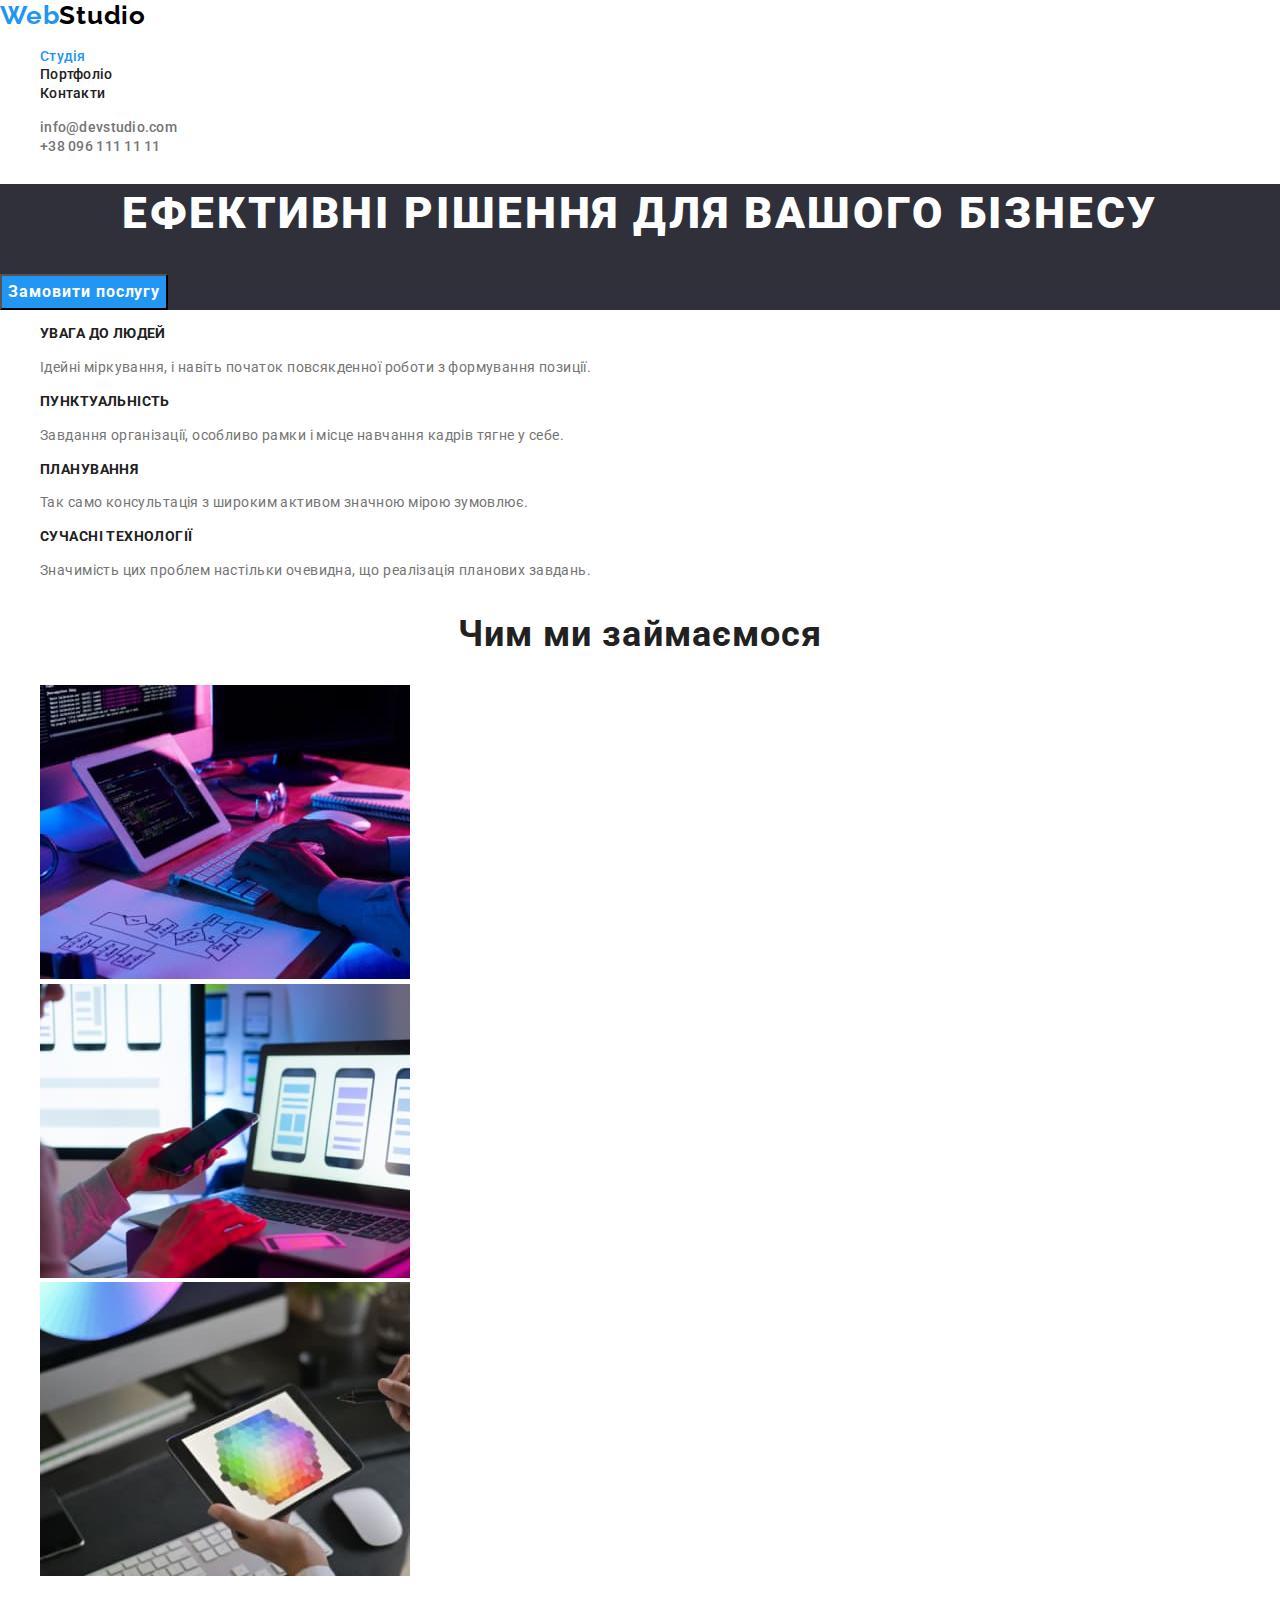
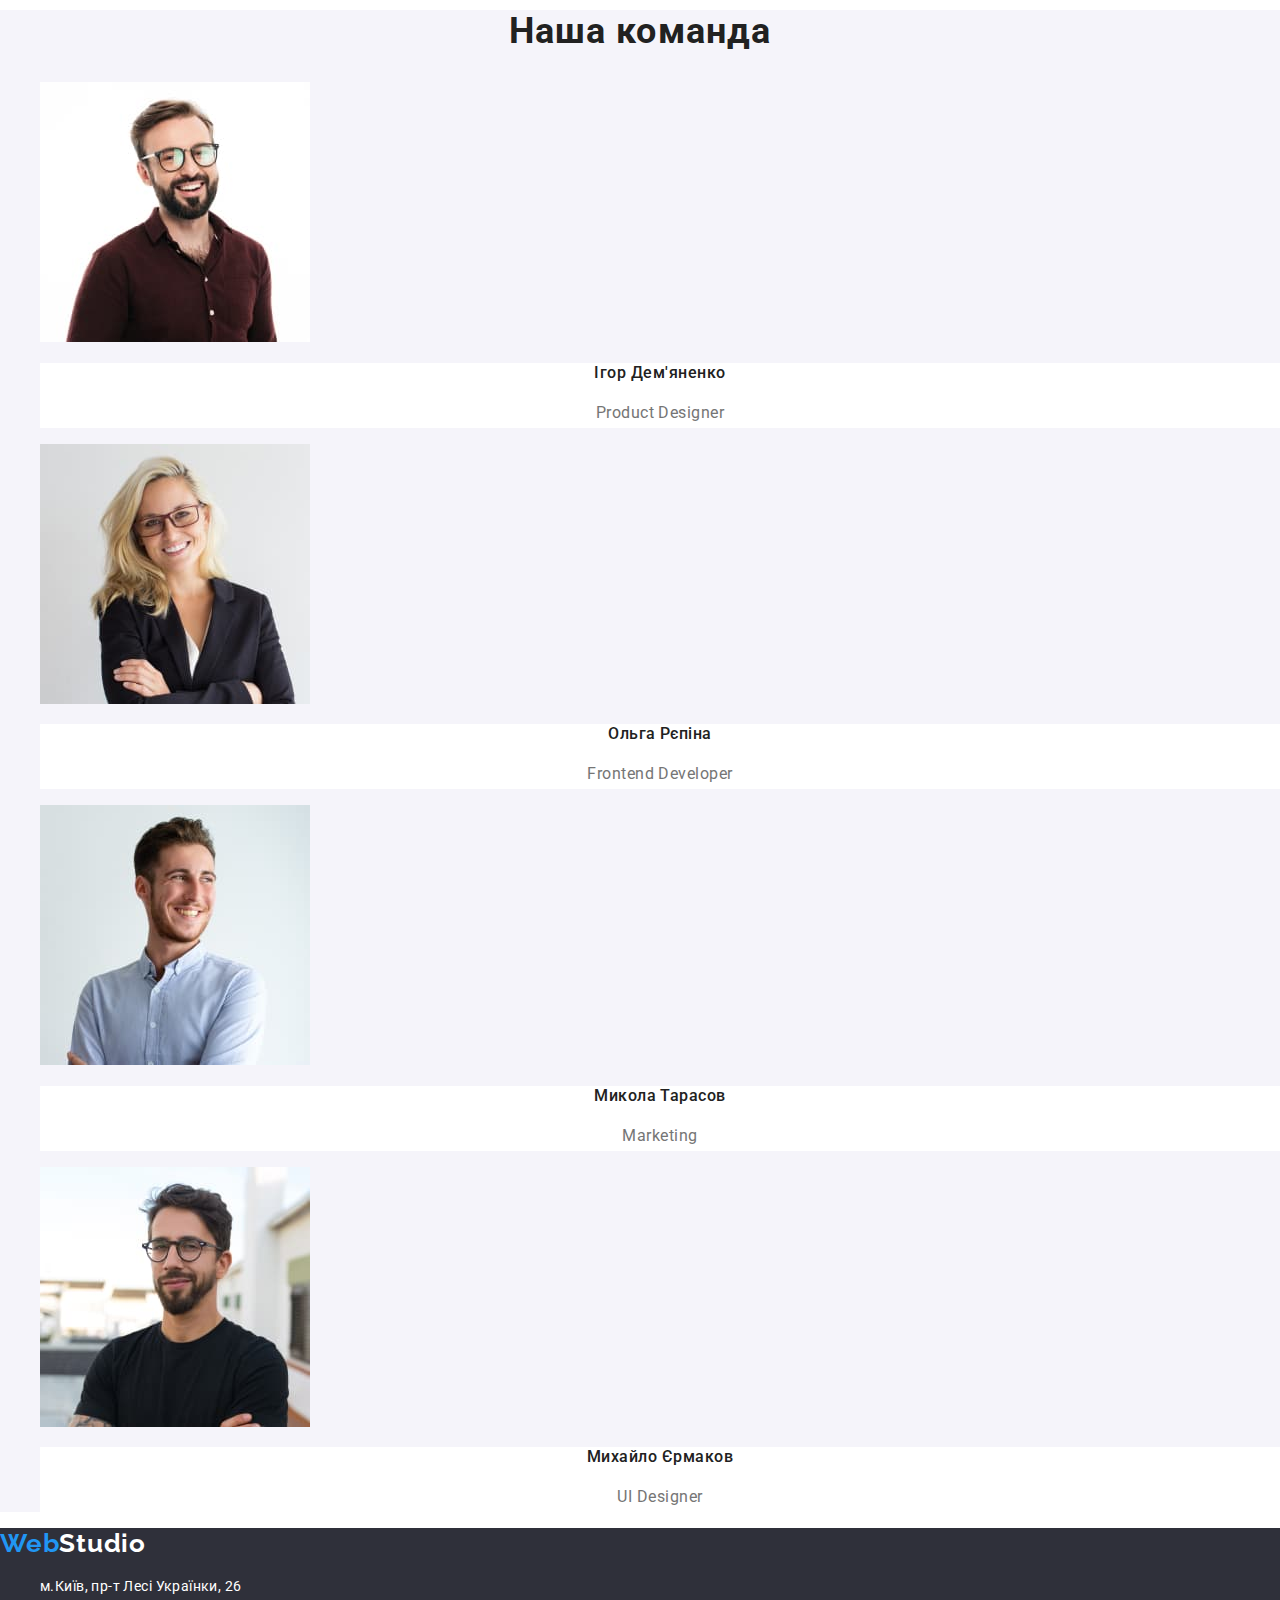
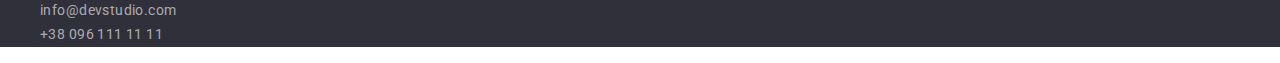
==== index.html @ 5a25e3f9 "Копіювання сторінок" ====
<!DOCTYPE html>
<html lang="uk">
  <head>
    <meta charset="UTF-8" />
    <meta http-equiv="X-UA-Compatible" content="IE=edge" />
    <meta name="viewport" content="width=device-width, initial-scale=1.0" />
    <title>Web studio</title>
    <link rel="preconnect" href="https://fonts.googleapis.com" />
    <link rel="preconnect" href="https://fonts.gstatic.com" crossorigin />
    <link
      href="https://fonts.googleapis.com/css2?family=Raleway:wght@700&family=Roboto:wght@400;500;700;900&display=swap"
      rel="stylesheet"
    />
    <link
      rel="stylesheet"
      href="https://cdnjs.cloudflare.com/ajax/libs/modern-normalize/1.1.0/modern-normalize.min.css"
    />
    <link rel="stylesheet" href="./css/styles.css" />
  </head>
  <body>
    <header class="page-header">
      <a class="logo emphasis" href="./index.html"
        ><span class="web">Web</span>Studio</a
      >
      <nav>
        <ul class="site-nav list">
          <li>
            <a class="link emphasis current" href="./index.html">Студія</a>
          </li>
          <li>
            <a class="link emphasis" href="./portfolio.html">Портфоліо</a>
          </li>
          <li>
            <a class="link emphasis" href="#">Контакти</a>
          </li>
        </ul>
      </nav>
      <ul class="list">
        <li>
          <a class="add emphasis" href="mailto:info@devstudio.com"
            >info@devstudio.com</a
          >
        </li>
        <li>
          <a class="add emphasis" href="tel:+380961111111">+38 096 111 11 11</a>
        </li>
      </ul>
    </header>
    <main>
      <section class="hero">
        <h1 class="hero-title">Ефективні рішення для вашого бізнесу</h1>
        <button type="button" class="btn">Замовити послугу</button>
      </section>
      <section class="section">
        <h2 class="visually-hidden">Наші переваги</h2>
        <ul class="benefits list">
          <li>
            <h3 class="title">Увага до людей</h3>
            <p class="text">
              Ідейні міркування, і навіть початок повсякденної роботи з
              формування позиції.
            </p>
          </li>
          <li>
            <h3 class="title">Пунктуальність</h3>
            <p class="text">
              Завдання організації, особливо рамки і місце навчання кадрів тягне
              у себе.
            </p>
          </li>
          <li>
            <h3 class="title">Планування</h3>
            <p class="text">
              Так само консультація з широким активом значною мірою зумовлює.
            </p>
          </li>
          <li>
            <h3 class="title">Сучасні технології</h3>
            <p class="text">
              Значимість цих проблем настільки очевидна, що реалізація планових
              завдань.
            </p>
          </li>
        </ul>
      </section>
      <section class="section">
        <h2 class="section-title">Чим ми займаємося</h2>
        <ul class="services list">
          <li>
            <img src="./images/pk.jpg" alt="Створення сайтів" width="370" />
          </li>
          <li>
            <img
              src="./images/pk2.jpg"
              alt="Адаптація сайтів під всі пристрої"
              width="370"
            />
          </li>
          <li>
            <img
              src="./images/pk3.jpg"
              alt="Розробка додатків для планшетів"
              width="370"
            />
          </li>
        </ul>
      </section>
      <section class="section bg-color">
        <h2 class="section-title">Наша команда</h2>
        <ul class="team list">
          <li>
            <img src="./images/igor.jpg" alt="Ігор Демяненко" width="270" />
            <div class="bg-text">
              <h3 class="title">Ігор Дем'яненко</h3>
              <p class="text">Product Designer</p>
            </div>
          </li>
          <li>
            <img src="./images/olga.jpg" alt="Ольга Рєпіна" width="270" />
            <div class="bg-text">
              <h3 class="title">Ольга Рєпіна</h3>
              <p class="text">Frontend Developer</p>
            </div>
          </li>
          <li>
            <img src="./images/mikola.jpg" alt="Микола Тарасов" width="270" />
            <div class="bg-text">
              <h3 class="title">Микола Тарасов</h3>
              <p class="text">Marketing</p>
            </div>
          </li>
          <li>
            <img src="./images/mihailo.jpg" alt="Михайло Єрмаков" width="270" />
            <div class="bg-text">
              <h3 class="title">Михайло Єрмаков</h3>
              <p class="text">UI Designer</p>
            </div>
          </li>
        </ul>
      </section>
    </main>
    <footer class="info">
      <a class="logo emphasis" href="./index.html">
        <span class="f-web">Web</span><span class="f-studio">Studio</span></a
      >
      <address>
        <ul class="info list">
          <li>
            <a
              class="address emphasis"
              href="https://goo.gl/maps/CPtrU1FHBa2aNyZL9"
              target="_blank"
              rel="noopener noreferrer nofollow"
            >
              м.Київ, пр-т Лесі Українки, 26</a
            >
          </li>
          <li>
            <a class="contact emphasis" href="mailto:info@devstudio.com"
              >info@devstudio.com</a
            >
          </li>
          <li>
            <a class="contact emphasis" href="tel:+380961111111"
              >+38 096 111 11 11</a
            >
          </li>
        </ul>
      </address>
    </footer>
  </body>
</html>
---- css/styles.css ----
:root {
    --primary-text-color: #212121;
    --title-text-color: #000;
    --second-text-color: #757575;
    --accent-color: #2196f3;
    --second-bc: #2f303a;
    --white: #fff;
    --btn-bg-color: #f5f4fa;
    --btn-hero-color: #188ce8;
}

body {
    background-color: var(--white);
    color: var(--primary-text-color);
    font-family: Roboto, sans-serif;
}

.list {
    list-style: none;
}
.emphasis {
    text-decoration:none;
}

.visually-hidden {
    position: absolute;
      white-space: nowrap;
      width: 1px;
      height: 1px;
      overflow: hidden;
      border: 0;
      padding: 0;
      clip: rect(0 0 0 0);
      clip-path: inset(50%);
      margin: -1px;
  }

/* Header */

.web {
    color: var(--accent-color);
}

.logo {
    color: var(--title-text-color);
    font-family: Raleway, sans-serif;
    font-weight: 700;
    font-size: 26px;
    line-height: 1.19;
    letter-spacing: 0.03em;
}

.page-header .link {
    color: inherit;    
    font-weight: 500;
    font-size: 14px;
    line-height: 1.14;
    letter-spacing: 0.02em;
}

.page-header .link:hover,
.page-header .link:focus {
    color: var(--accent-color);
}

.site-nav .link.current {
    color: var(--accent-color);
}

.page-header .add {
    color: var(--second-text-color);
    font-style: normal;
    font-weight: 500;
    font-size: 14px;
    line-height: 1.14;
    letter-spacing: 0.02em;
    text-decoration: none;
}

.page-header .add:hover, 
.page-header .add:focus {
    color: var(--accent-color);
}

/* main */

.hero {
    background-color: var(--second-bc);
}
.hero-title {
    color: var(--white);
    font-weight: 900;
    font-size: 44px;
    line-height: 1.36;
    text-align: center;
    letter-spacing: 0.06em;
    text-transform: uppercase;
}

.hero .btn {
    background-color: var(--accent-color);
    color: var(--white);
    cursor: pointer;
    font-family: inherit;
    font-weight: 700;
    font-size: 16px;
    line-height: 1.88;
    display: flex;
    align-items: center;
    text-align: center;
    letter-spacing: 0.06em;
}

.hero .btn:hover,
.hero .btn:focus {
    background-color: var(--btn-hero-color);
}

.section-title {
    font-size: 36px;
    line-height: 1.17;
    text-align: center;
    letter-spacing: 0.03em;
}

.benefits .title {
    font-size: 14px;
    line-height: 1.14;
    letter-spacing: 0.03em;
    text-transform: uppercase;
}

.benefits .text {
    color: var(--second-text-color);
    font-size: 14px;
    line-height: 1.71;
    letter-spacing: 0.03em;
}

.bg-color {
    background-color: var(--btn-bg-color);
}

.team .title {
    font-weight: 500;
    font-size: 16px;
    line-height: 1.19;
    text-align: center;
    letter-spacing: 0.03em;
}

.team .text {
    color: var(--second-text-color);
    font-size: 16px;
    line-height: 1.88;
    text-align: center;
    letter-spacing: 0.03em;
}

.bg-text {
    background-color: var(--white);
}

/* footer */

.info {
    background-color: var(--second-bc);
}

.info .address {
    color: var(--white);
    font-style: normal;
    font-size: 14px;
    line-height: 1.71;
    letter-spacing: 0.03em;  
}

.info .contact {
    color: rgba(255, 255, 255, 0.6);
    font-style: normal;
    font-size: 14px;
    line-height: 1.71;
    letter-spacing: 0.03em;
}

.info .contact:hover,
.info .contact:focus {
    color: var(--accent-color);
}

.f-web{
    color: var(--accent-color);
}

.f-studio {
    color: var(--white);
}
/* portfolio */

.services .btn {
    background-color: var(--btn-bg-color);
    cursor: pointer;
    font-family: inherit;
    font-weight: 500;
    font-size: 16px;
    line-height: 1.62;
    text-align: center;
    letter-spacing: 0.03em;
}

.services .btn:hover, 
.services .btn:focus{
    background-color: var(--accent-color);
    color: var(--white);
}

.models .title {
    font-weight: 700;
    font-size: 18px;
    line-height: 2;
    letter-spacing: 0.06em;
}

.models .text {
    color: var(--second-text-color);
    font-size: 16px;
    line-height: 2;
    letter-spacing: 0.03em;
}
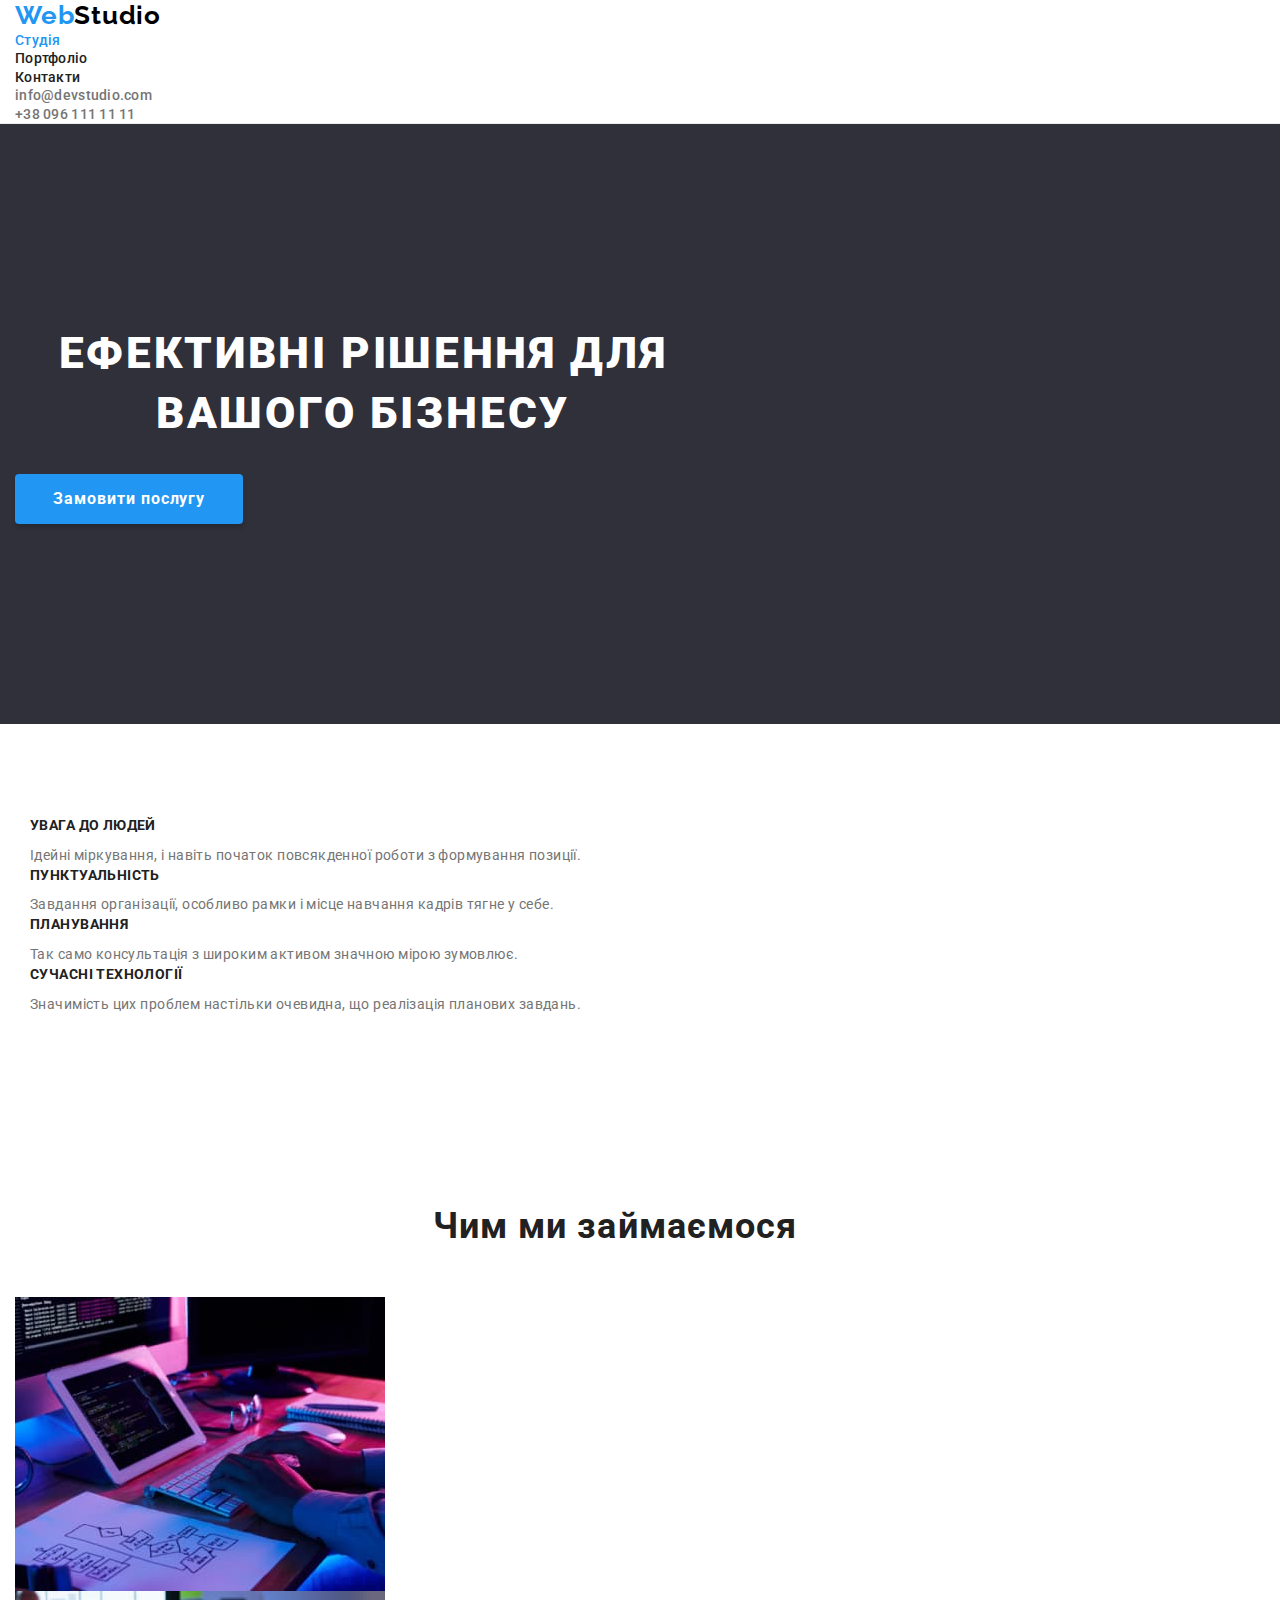
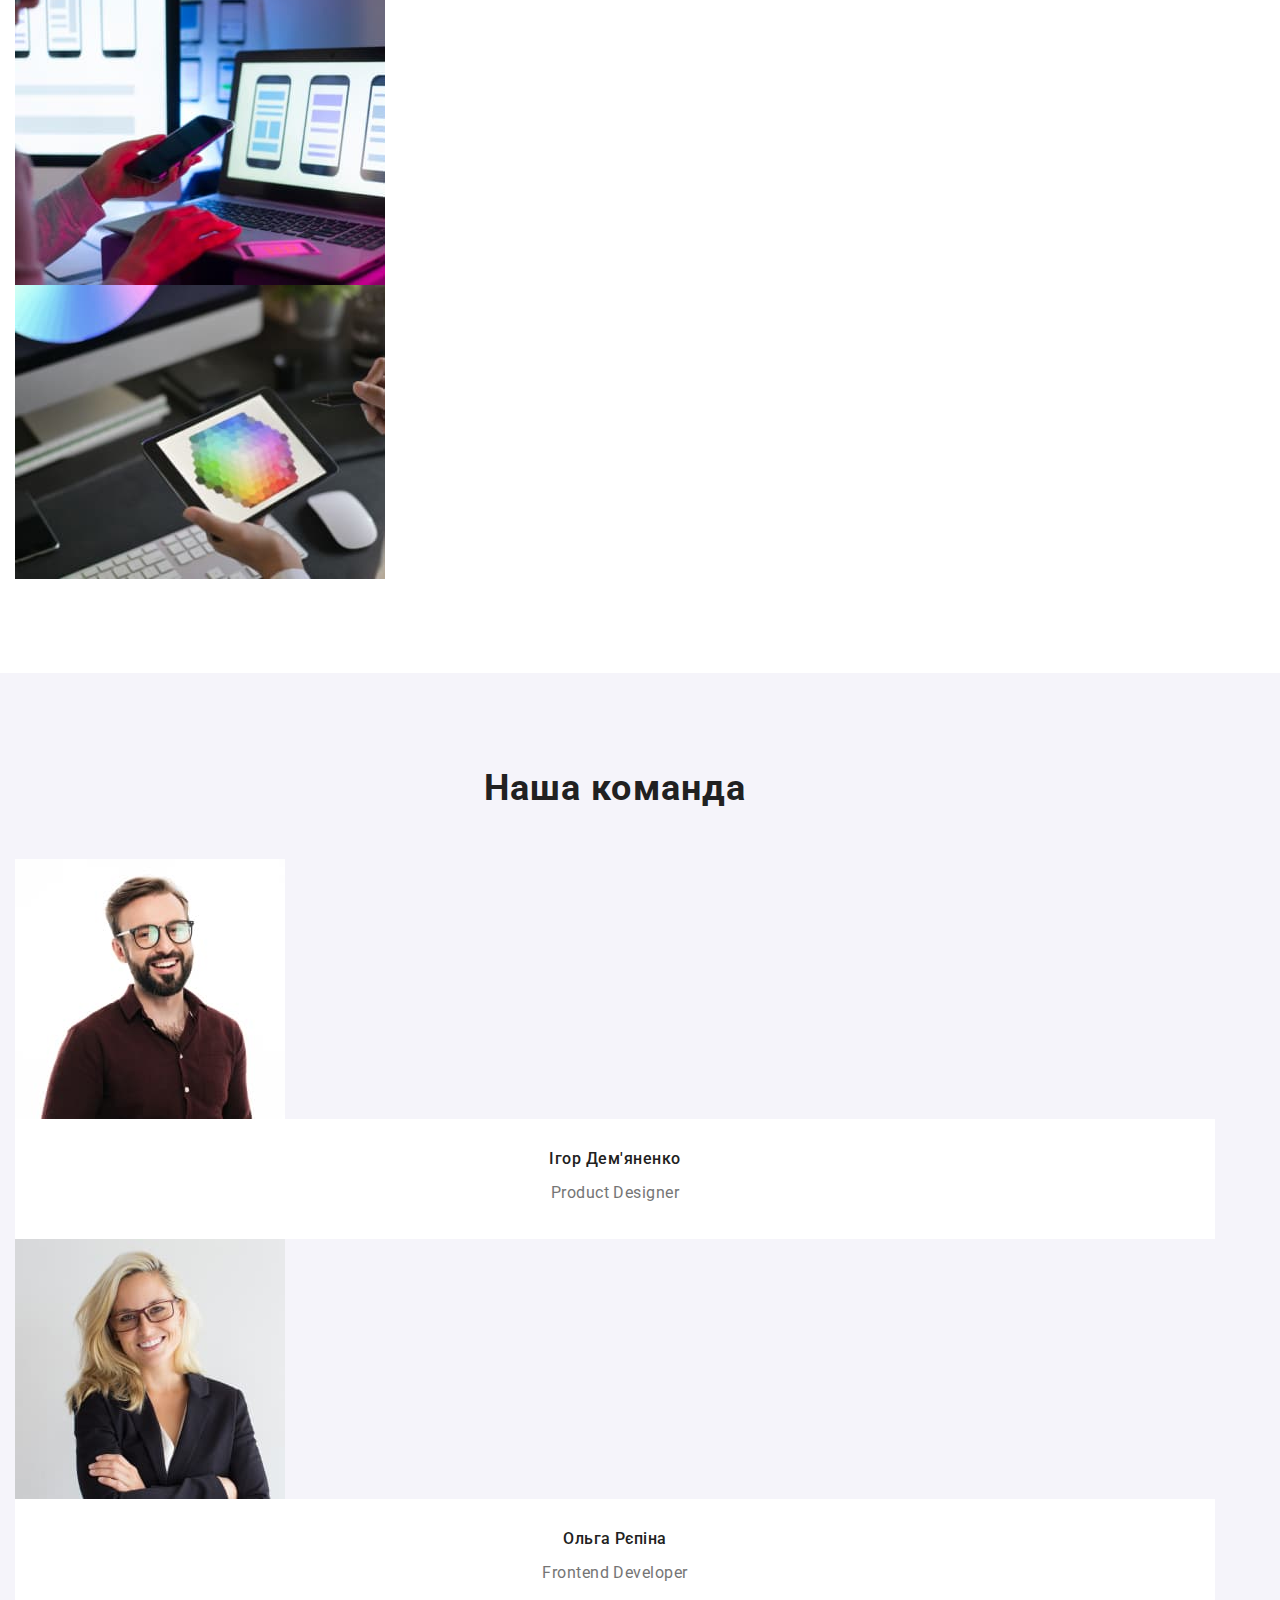
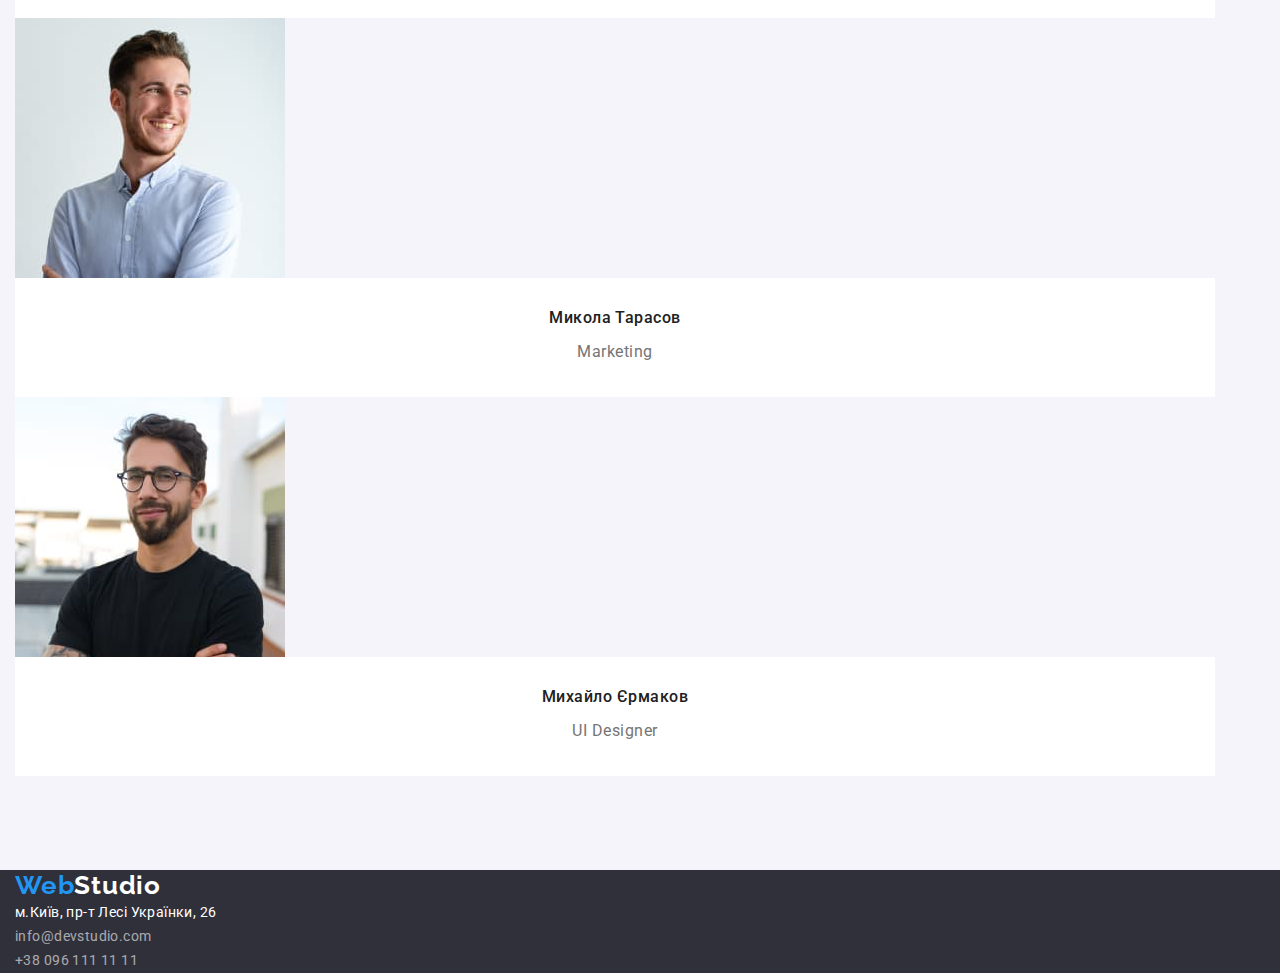
==== commit 303356cf: "first part of hw" ====
--- a/index.html
+++ b/index.html
@@ -19,154 +19,175 @@
   </head>
   <body>
     <header class="page-header">
-      <a class="logo emphasis" href="./index.html"
-        ><span class="web">Web</span>Studio</a
-      >
-      <nav>
-        <ul class="site-nav list">
+      <div class="container">
+        <a class="logo emphasis" href="./index.html"
+          ><span class="web">Web</span>Studio</a
+        >
+        <nav>
+          <ul class="site-nav list">
+            <li>
+              <a class="link emphasis current" href="./index.html">Студія</a>
+            </li>
+            <li>
+              <a class="link emphasis" href="./portfolio.html">Портфоліо</a>
+            </li>
+            <li>
+              <a class="link emphasis" href="#">Контакти</a>
+            </li>
+          </ul>
+        </nav>
+        <ul class="list">
           <li>
-            <a class="link emphasis current" href="./index.html">Студія</a>
-          </li>
-          <li>
-            <a class="link emphasis" href="./portfolio.html">Портфоліо</a>
-          </li>
-          <li>
-            <a class="link emphasis" href="#">Контакти</a>
-          </li>
-        </ul>
-      </nav>
-      <ul class="list">
-        <li>
-          <a class="add emphasis" href="mailto:info@devstudio.com"
-            >info@devstudio.com</a
-          >
-        </li>
-        <li>
-          <a class="add emphasis" href="tel:+380961111111">+38 096 111 11 11</a>
-        </li>
-      </ul>
-    </header>
-    <main>
-      <section class="hero">
-        <h1 class="hero-title">Ефективні рішення для вашого бізнесу</h1>
-        <button type="button" class="btn">Замовити послугу</button>
-      </section>
-      <section class="section">
-        <h2 class="visually-hidden">Наші переваги</h2>
-        <ul class="benefits list">
-          <li>
-            <h3 class="title">Увага до людей</h3>
-            <p class="text">
-              Ідейні міркування, і навіть початок повсякденної роботи з
-              формування позиції.
-            </p>
-          </li>
-          <li>
-            <h3 class="title">Пунктуальність</h3>
-            <p class="text">
-              Завдання організації, особливо рамки і місце навчання кадрів тягне
-              у себе.
-            </p>
-          </li>
-          <li>
-            <h3 class="title">Планування</h3>
-            <p class="text">
-              Так само консультація з широким активом значною мірою зумовлює.
-            </p>
-          </li>
-          <li>
-            <h3 class="title">Сучасні технології</h3>
-            <p class="text">
-              Значимість цих проблем настільки очевидна, що реалізація планових
-              завдань.
-            </p>
-          </li>
-        </ul>
-      </section>
-      <section class="section">
-        <h2 class="section-title">Чим ми займаємося</h2>
-        <ul class="services list">
-          <li>
-            <img src="./images/pk.jpg" alt="Створення сайтів" width="370" />
-          </li>
-          <li>
-            <img
-              src="./images/pk2.jpg"
-              alt="Адаптація сайтів під всі пристрої"
-              width="370"
-            />
-          </li>
-          <li>
-            <img
-              src="./images/pk3.jpg"
-              alt="Розробка додатків для планшетів"
-              width="370"
-            />
-          </li>
-        </ul>
-      </section>
-      <section class="section bg-color">
-        <h2 class="section-title">Наша команда</h2>
-        <ul class="team list">
-          <li>
-            <img src="./images/igor.jpg" alt="Ігор Демяненко" width="270" />
-            <div class="bg-text">
-              <h3 class="title">Ігор Дем'яненко</h3>
-              <p class="text">Product Designer</p>
-            </div>
-          </li>
-          <li>
-            <img src="./images/olga.jpg" alt="Ольга Рєпіна" width="270" />
-            <div class="bg-text">
-              <h3 class="title">Ольга Рєпіна</h3>
-              <p class="text">Frontend Developer</p>
-            </div>
-          </li>
-          <li>
-            <img src="./images/mikola.jpg" alt="Микола Тарасов" width="270" />
-            <div class="bg-text">
-              <h3 class="title">Микола Тарасов</h3>
-              <p class="text">Marketing</p>
-            </div>
-          </li>
-          <li>
-            <img src="./images/mihailo.jpg" alt="Михайло Єрмаков" width="270" />
-            <div class="bg-text">
-              <h3 class="title">Михайло Єрмаков</h3>
-              <p class="text">UI Designer</p>
-            </div>
-          </li>
-        </ul>
-      </section>
-    </main>
-    <footer class="info">
-      <a class="logo emphasis" href="./index.html">
-        <span class="f-web">Web</span><span class="f-studio">Studio</span></a
-      >
-      <address>
-        <ul class="info list">
-          <li>
-            <a
-              class="address emphasis"
-              href="https://goo.gl/maps/CPtrU1FHBa2aNyZL9"
-              target="_blank"
-              rel="noopener noreferrer nofollow"
-            >
-              м.Київ, пр-т Лесі Українки, 26</a
-            >
-          </li>
-          <li>
-            <a class="contact emphasis" href="mailto:info@devstudio.com"
+            <a class="add emphasis" href="mailto:info@devstudio.com"
               >info@devstudio.com</a
             >
           </li>
           <li>
-            <a class="contact emphasis" href="tel:+380961111111"
+            <a class="add emphasis" href="tel:+380961111111"
               >+38 096 111 11 11</a
             >
           </li>
         </ul>
-      </address>
+      </div>
+    </header>
+    <main>
+      <section class="hero">
+        <div class="container">
+          <h1 class="hero-title">Ефективні рішення для вашого бізнесу</h1>
+          <button type="button" class="btn">Замовити послугу</button>
+        </div>
+      </section>
+      <section class="section">
+        <div class="container">
+          <div class="container">
+            <h2 class="visually-hidden">Наші переваги</h2>
+            <ul class="benefits list">
+              <li>
+                <h3 class="title">Увага до людей</h3>
+                <p class="text">
+                  Ідейні міркування, і навіть початок повсякденної роботи з
+                  формування позиції.
+                </p>
+              </li>
+              <li>
+                <h3 class="title">Пунктуальність</h3>
+                <p class="text">
+                  Завдання організації, особливо рамки і місце навчання кадрів
+                  тягне у себе.
+                </p>
+              </li>
+              <li>
+                <h3 class="title">Планування</h3>
+                <p class="text">
+                  Так само консультація з широким активом значною мірою
+                  зумовлює.
+                </p>
+              </li>
+              <li>
+                <h3 class="title">Сучасні технології</h3>
+                <p class="text">
+                  Значимість цих проблем настільки очевидна, що реалізація
+                  планових завдань.
+                </p>
+              </li>
+            </ul>
+          </div>
+        </div>
+      </section>
+      <section class="section">
+        <div class="container">
+          <h2 class="section-title">Чим ми займаємося</h2>
+          <ul class="services list">
+            <li>
+              <img src="./images/pk.jpg" alt="Створення сайтів" width="370" />
+            </li>
+            <li>
+              <img
+                src="./images/pk2.jpg"
+                alt="Адаптація сайтів під всі пристрої"
+                width="370"
+              />
+            </li>
+            <li>
+              <img
+                src="./images/pk3.jpg"
+                alt="Розробка додатків для планшетів"
+                width="370"
+              />
+            </li>
+          </ul>
+        </div>
+      </section>
+      <section class="section bg-color">
+        <div class="container">
+          <h2 class="section-title">Наша команда</h2>
+          <ul class="team list">
+            <li>
+              <img src="./images/igor.jpg" alt="Ігор Демяненко" width="270" />
+              <div class="info-team">
+                <h3 class="title">Ігор Дем'яненко</h3>
+                <p class="text">Product Designer</p>
+              </div>
+            </li>
+            <li>
+              <img src="./images/olga.jpg" alt="Ольга Рєпіна" width="270" />
+              <div class="info-team">
+                <h3 class="title">Ольга Рєпіна</h3>
+                <p class="text">Frontend Developer</p>
+              </div>
+            </li>
+            <li>
+              <img src="./images/mikola.jpg" alt="Микола Тарасов" width="270" />
+              <div class="info-team">
+                <h3 class="title">Микола Тарасов</h3>
+                <p class="text">Marketing</p>
+              </div>
+            </li>
+            <li>
+              <img
+                src="./images/mihailo.jpg"
+                alt="Михайло Єрмаков"
+                width="270"
+              />
+              <div class="info-team">
+                <h3 class="title">Михайло Єрмаков</h3>
+                <p class="text">UI Designer</p>
+              </div>
+            </li>
+          </ul>
+        </div>
+      </section>
+    </main>
+    <footer class="info">
+      <div class="container">
+        <a class="logo emphasis" href="./index.html">
+          <span class="f-web">Web</span><span class="f-studio">Studio</span></a
+        >
+        <address>
+          <ul class="info list">
+            <li>
+              <a
+                class="address emphasis"
+                href="https://goo.gl/maps/CPtrU1FHBa2aNyZL9"
+                target="_blank"
+                rel="noopener noreferrer nofollow"
+              >
+                м.Київ, пр-т Лесі Українки, 26</a
+              >
+            </li>
+            <li>
+              <a class="contact emphasis" href="mailto:info@devstudio.com"
+                >info@devstudio.com</a
+              >
+            </li>
+            <li>
+              <a class="contact emphasis" href="tel:+380961111111"
+                >+38 096 111 11 11</a
+              >
+            </li>
+          </ul>
+        </address>
+      </div>
     </footer>
   </body>
 </html>
--- a/css/styles.css
+++ b/css/styles.css
@@ -1,229 +1,289 @@
 :root {
-    --primary-text-color: #212121;
-    --title-text-color: #000;
-    --second-text-color: #757575;
-    --accent-color: #2196f3;
-    --second-bc: #2f303a;
-    --white: #fff;
-    --btn-bg-color: #f5f4fa;
-    --btn-hero-color: #188ce8;
+  --primary-text-color: #212121;
+  --title-text-color: #000;
+  --second-text-color: #757575;
+  --accent-color: #2196f3;
+  --first-bc: #f5f5f5;
+  --second-bc: #2f303a;
+  --white: #fff;
+  --btn-bg-color: #f5f4fa;
+  --btn-hero-color: #188ce8;
 }
 
 body {
-    background-color: var(--white);
-    color: var(--primary-text-color);
-    font-family: Roboto, sans-serif;
+  background-color: var(--white);
+  color: var(--primary-text-color);
+  font-family: Roboto, sans-serif;
 }
 
 .list {
-    list-style: none;
+  list-style: none;
+  padding: 0;
+  margin: 0;
 }
 .emphasis {
-    text-decoration:none;
+  text-decoration: none;
 }
 
 .visually-hidden {
-    position: absolute;
-      white-space: nowrap;
-      width: 1px;
-      height: 1px;
-      overflow: hidden;
-      border: 0;
-      padding: 0;
-      clip: rect(0 0 0 0);
-      clip-path: inset(50%);
-      margin: -1px;
-  }
-
+  position: absolute;
+  white-space: nowrap;
+  width: 1px;
+  height: 1px;
+  overflow: hidden;
+  border: 0;
+  padding: 0;
+  clip: rect(0 0 0 0);
+  clip-path: inset(50%);
+  margin: -1px;
+}
+
+img {
+  display: block;
+  max-width: 100%;
+  height: auto;
+}
 /* Header */
 
+.container {
+  width: 1230px;
+  padding: 0 15px;
+}
+
+.page-header {
+  border-bottom: 1px solid #ececec;
+}
+
 .web {
-    color: var(--accent-color);
+  color: var(--accent-color);
 }
 
 .logo {
-    color: var(--title-text-color);
-    font-family: Raleway, sans-serif;
-    font-weight: 700;
-    font-size: 26px;
-    line-height: 1.19;
-    letter-spacing: 0.03em;
+  color: var(--title-text-color);
+  font-family: Raleway, sans-serif;
+  font-weight: 700;
+  font-size: 26px;
+  line-height: 1.19;
+  letter-spacing: 0.03em;
 }
 
 .page-header .link {
-    color: inherit;    
-    font-weight: 500;
-    font-size: 14px;
-    line-height: 1.14;
-    letter-spacing: 0.02em;
+  color: inherit;
+  font-weight: 500;
+  font-size: 14px;
+  line-height: 1.14;
+  letter-spacing: 0.02em;
 }
 
 .page-header .link:hover,
 .page-header .link:focus {
-    color: var(--accent-color);
+  color: var(--accent-color);
 }
 
 .site-nav .link.current {
-    color: var(--accent-color);
+  color: var(--accent-color);
 }
 
 .page-header .add {
-    color: var(--second-text-color);
-    font-style: normal;
-    font-weight: 500;
-    font-size: 14px;
-    line-height: 1.14;
-    letter-spacing: 0.02em;
-    text-decoration: none;
-}
-
-.page-header .add:hover, 
+  color: var(--second-text-color);
+  font-style: normal;
+  font-weight: 500;
+  font-size: 14px;
+  line-height: 1.14;
+  letter-spacing: 0.02em;
+  text-decoration: none;
+}
+
+.page-header .add:hover,
 .page-header .add:focus {
-    color: var(--accent-color);
+  color: var(--accent-color);
 }
 
 /* main */
 
 .hero {
-    background-color: var(--second-bc);
-}
+  padding-top: 200px;
+  padding-bottom: 200px;
+  background-color: var(--second-bc);
+  margin-bottom: 0px;
+}
+
 .hero-title {
-    color: var(--white);
-    font-weight: 900;
-    font-size: 44px;
-    line-height: 1.36;
-    text-align: center;
-    letter-spacing: 0.06em;
-    text-transform: uppercase;
+  margin-top: 0;
+  margin-bottom: 30px;
+  color: var(--white);
+  font-weight: 900;
+  font-size: 44px;
+  line-height: 1.36;
+  text-align: center;
+  letter-spacing: 0.06em;
+  text-transform: uppercase;
+  max-width: 696px;
 }
 
 .hero .btn {
-    background-color: var(--accent-color);
-    color: var(--white);
-    cursor: pointer;
-    font-family: inherit;
-    font-weight: 700;
-    font-size: 16px;
-    line-height: 1.88;
-    display: flex;
-    align-items: center;
-    text-align: center;
-    letter-spacing: 0.06em;
+  display: inline-block;
+  background-color: var(--accent-color);
+  box-shadow: 0px 4px 4px rgba(0, 0, 0, 0.15);
+  color: var(--white);
+  border-radius: 4px;
+  border: transparent;
+  padding: 10px 38px;
+  min-width: 216px;
+  cursor: pointer;
+  font-family: inherit;
+  font-weight: 700;
+  font-size: 16px;
+  line-height: 1.88;
+  display: flex;
+  align-items: center;
+  text-align: center;
+  letter-spacing: 0.06em;
 }
 
 .hero .btn:hover,
 .hero .btn:focus {
-    background-color: var(--btn-hero-color);
+  background-color: var(--btn-hero-color);
+}
+
+.section {
+  padding-top: 94px;
+  padding-bottom: 94px;
 }
 
 .section-title {
-    font-size: 36px;
-    line-height: 1.17;
-    text-align: center;
-    letter-spacing: 0.03em;
+  margin-top: 0;
+  margin-bottom: 50px;
+  font-size: 36px;
+  line-height: 1.17;
+  text-align: center;
+  letter-spacing: 0.03em;
 }
 
 .benefits .title {
-    font-size: 14px;
-    line-height: 1.14;
-    letter-spacing: 0.03em;
-    text-transform: uppercase;
+  margin-top: 0;
+  margin-bottom: 10px;
+  font-size: 14px;
+  line-height: 1.14;
+  letter-spacing: 0.03em;
+  text-transform: uppercase;
 }
 
 .benefits .text {
-    color: var(--second-text-color);
-    font-size: 14px;
-    line-height: 1.71;
-    letter-spacing: 0.03em;
+  margin-top: 0;
+  margin-bottom: 0;
+  color: var(--second-text-color);
+  font-size: 14px;
+  line-height: 1.71;
+  letter-spacing: 0.03em;
 }
 
 .bg-color {
-    background-color: var(--btn-bg-color);
+  background-color: var(--btn-bg-color);
 }
 
 .team .title {
-    font-weight: 500;
-    font-size: 16px;
-    line-height: 1.19;
-    text-align: center;
-    letter-spacing: 0.03em;
+  margin-top: 0;
+  margin-bottom: 10px;
+  font-weight: 500;
+  font-size: 16px;
+  line-height: 1.19;
+  text-align: center;
+  letter-spacing: 0.03em;
 }
 
 .team .text {
-    color: var(--second-text-color);
-    font-size: 16px;
-    line-height: 1.88;
-    text-align: center;
-    letter-spacing: 0.03em;
-}
-
-.bg-text {
-    background-color: var(--white);
+  margin-top: 0;
+  margin-bottom: 0;
+  color: var(--second-text-color);
+  font-size: 16px;
+  line-height: 1.88;
+  text-align: center;
+  letter-spacing: 0.03em;
+}
+
+.info-team {
+  padding: 30px 0;
+  background-color: var(--white);
 }
 
 /* footer */
 
 .info {
-    background-color: var(--second-bc);
+  background-color: var(--second-bc);
 }
 
 .info .address {
-    color: var(--white);
-    font-style: normal;
-    font-size: 14px;
-    line-height: 1.71;
-    letter-spacing: 0.03em;  
+  color: var(--white);
+  font-style: normal;
+  font-size: 14px;
+  line-height: 1.71;
+  letter-spacing: 0.03em;
 }
 
 .info .contact {
-    color: rgba(255, 255, 255, 0.6);
-    font-style: normal;
-    font-size: 14px;
-    line-height: 1.71;
-    letter-spacing: 0.03em;
+  color: rgba(255, 255, 255, 0.6);
+  font-style: normal;
+  font-size: 14px;
+  line-height: 1.71;
+  letter-spacing: 0.03em;
 }
 
 .info .contact:hover,
 .info .contact:focus {
-    color: var(--accent-color);
-}
-
-.f-web{
-    color: var(--accent-color);
+  color: var(--accent-color);
+}
+
+.f-web {
+  color: var(--accent-color);
 }
 
 .f-studio {
-    color: var(--white);
+  color: var(--white);
 }
 /* portfolio */
 
 .services .btn {
-    background-color: var(--btn-bg-color);
-    cursor: pointer;
-    font-family: inherit;
-    font-weight: 500;
-    font-size: 16px;
-    line-height: 1.62;
-    text-align: center;
-    letter-spacing: 0.03em;
-}
-
-.services .btn:hover, 
-.services .btn:focus{
-    background-color: var(--accent-color);
-    color: var(--white);
+  background-color: var(--btn-bg-color);
+  cursor: pointer;
+  font-family: inherit;
+  font-weight: 500;
+  font-size: 16px;
+  line-height: 1.62;
+  text-align: center;
+  letter-spacing: 0.03em;
+  border-radius: 4px;
+  border: transparent;
+}
+
+.services .btn:hover,
+.services .btn:focus {
+  background-color: var(--accent-color);
+  color: var(--white);
 }
 
 .models .title {
-    font-weight: 700;
-    font-size: 18px;
-    line-height: 2;
-    letter-spacing: 0.06em;
+  margin-top: 0;
+  margin-bottom: 4px;
+  font-weight: 700;
+  font-size: 18px;
+  line-height: 2;
+  letter-spacing: 0.06em;
 }
 
 .models .text {
-    color: var(--second-text-color);
-    font-size: 16px;
-    line-height: 2;
-    letter-spacing: 0.03em;
-}+  margin-top: 0;
+  margin-bottom: 0;
+  color: var(--second-text-color);
+  font-size: 16px;
+  line-height: 2;
+  letter-spacing: 0.03em;
+}
+
+.img-title {
+  padding: 20px 0;
+}
+
+.models > li {
+  border: 1px solid #eee;
+}
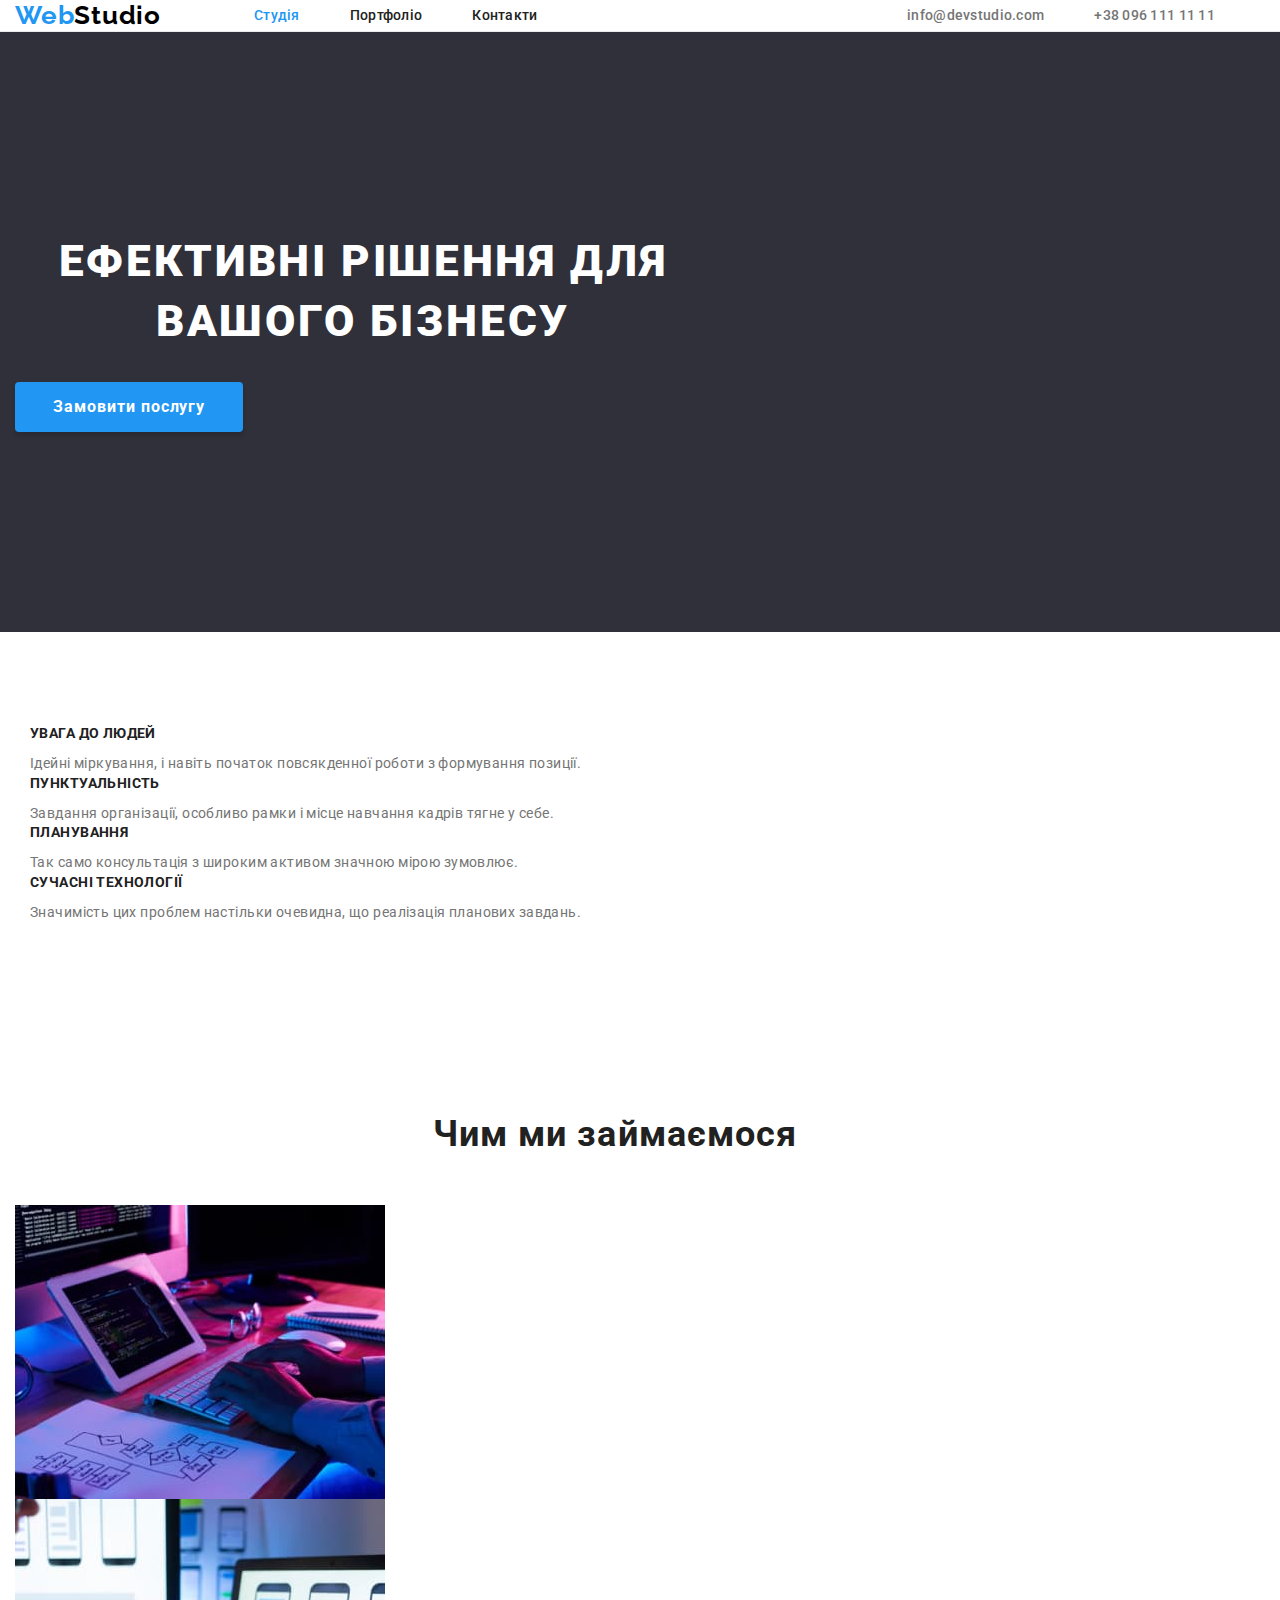
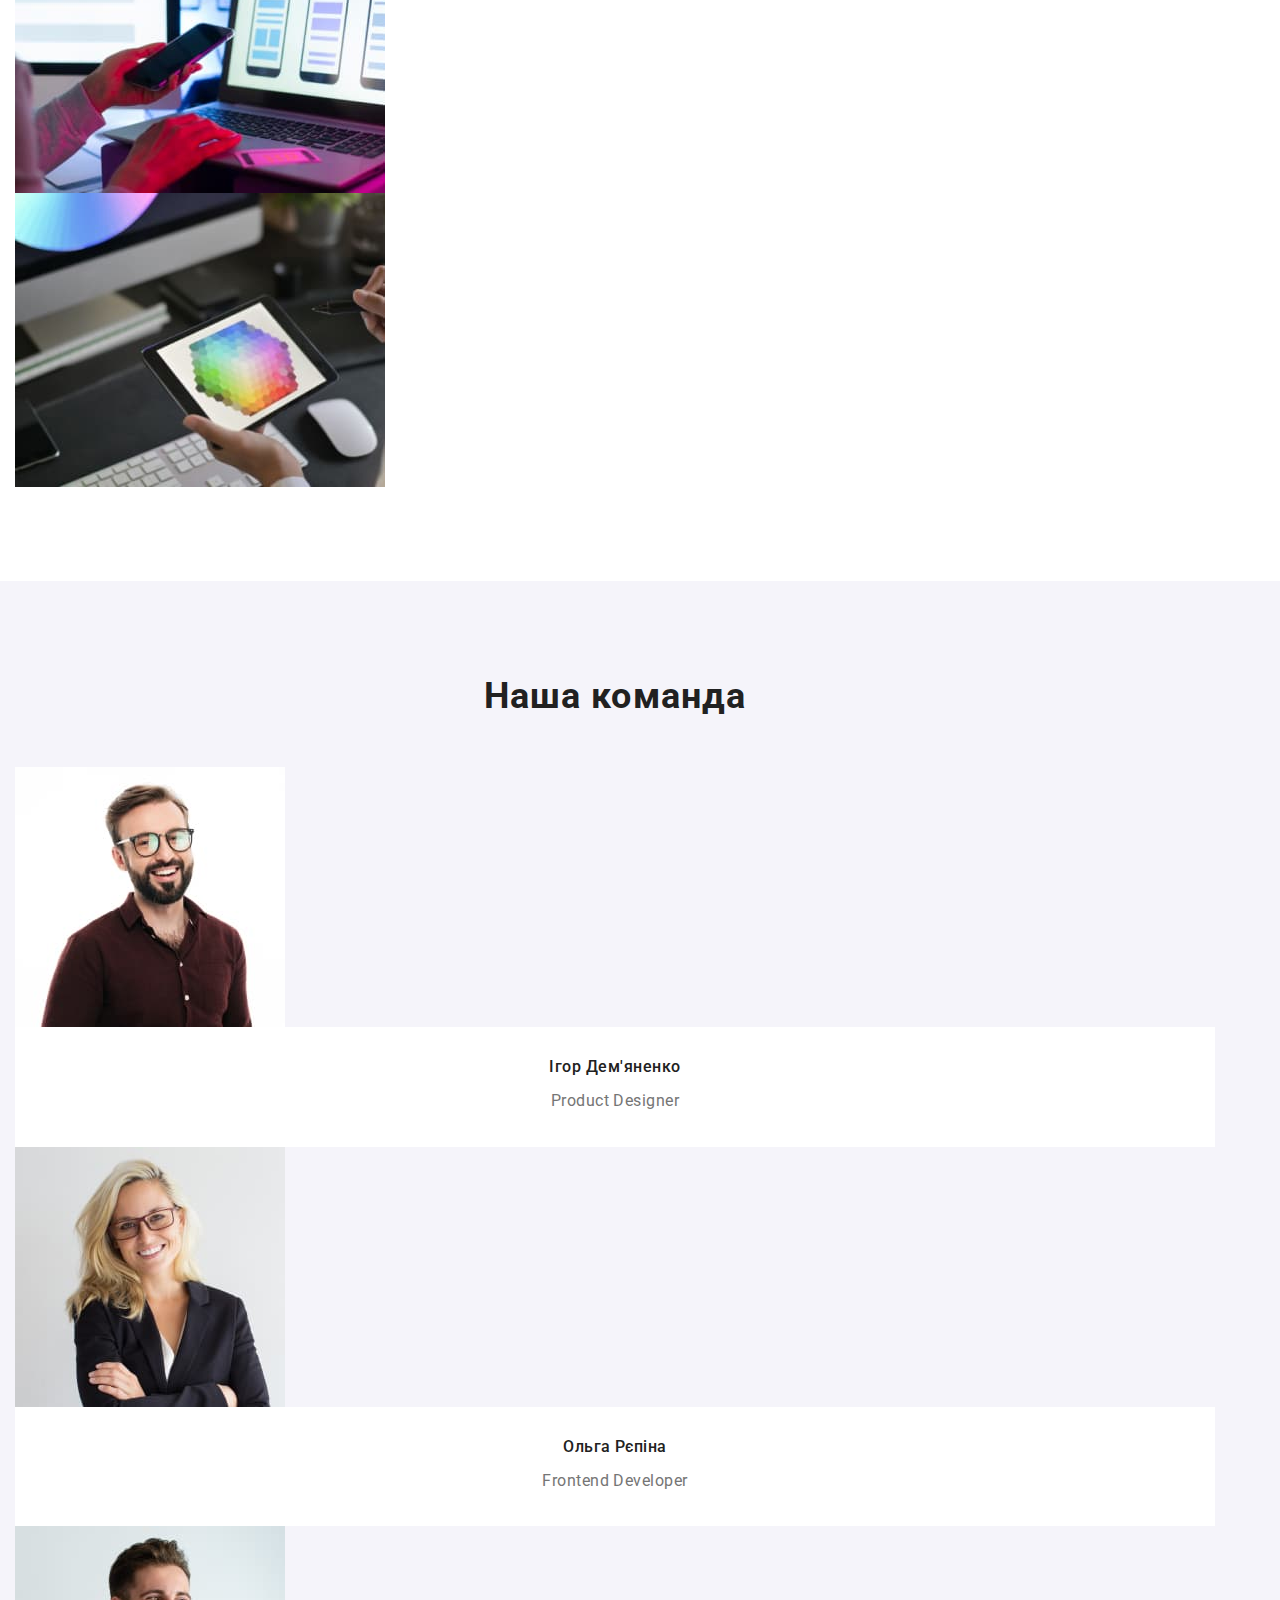
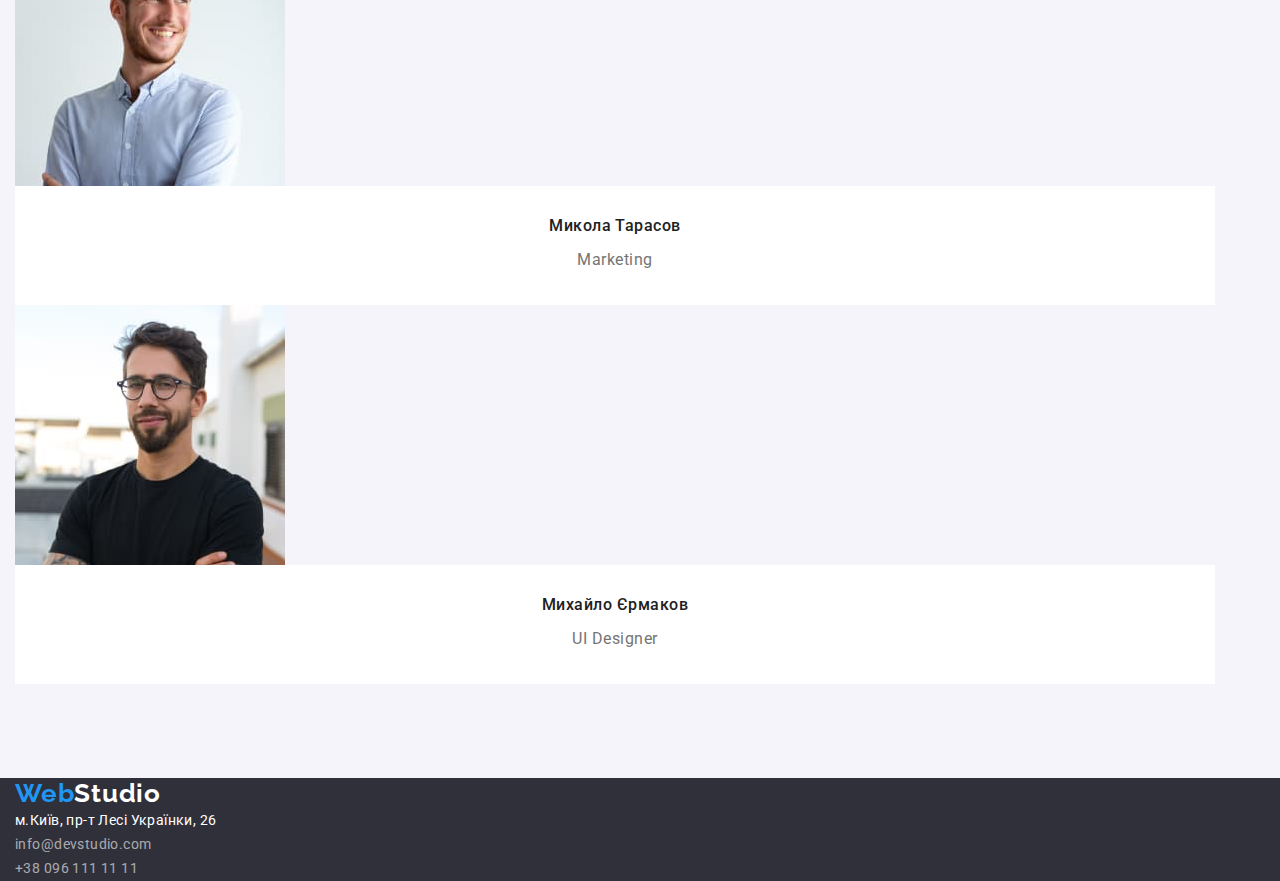
==== commit 98b241fd: "flex start" ====
--- a/index.html
+++ b/index.html
@@ -19,30 +19,30 @@
   </head>
   <body>
     <header class="page-header">
-      <div class="container">
+      <div class="container main-nav">
         <a class="logo emphasis" href="./index.html"
           ><span class="web">Web</span>Studio</a
         >
         <nav>
           <ul class="site-nav list">
-            <li>
+            <li class="item">
               <a class="link emphasis current" href="./index.html">Студія</a>
             </li>
-            <li>
+            <li class="item">
               <a class="link emphasis" href="./portfolio.html">Портфоліо</a>
             </li>
-            <li>
+            <li class="item">
               <a class="link emphasis" href="#">Контакти</a>
             </li>
           </ul>
         </nav>
-        <ul class="list">
-          <li>
+        <ul class="tel-mail list">
+          <li class="item">
             <a class="add emphasis" href="mailto:info@devstudio.com"
               >info@devstudio.com</a
             >
           </li>
-          <li>
+          <li class="item">
             <a class="add emphasis" href="tel:+380961111111"
               >+38 096 111 11 11</a
             >
--- a/css/styles.css
+++ b/css/styles.css
@@ -43,12 +43,12 @@
   max-width: 100%;
   height: auto;
 }
-/* Header */
 
 .container {
   width: 1230px;
   padding: 0 15px;
 }
+/* Header */
 
 .page-header {
   border-bottom: 1px solid #ececec;
@@ -59,6 +59,7 @@
 }
 
 .logo {
+  margin-right: 93px;
   color: var(--title-text-color);
   font-family: Raleway, sans-serif;
   font-weight: 700;
@@ -67,6 +68,20 @@
   letter-spacing: 0.03em;
 }
 
+.main-nav {
+  display: flex;
+  align-items: center;
+}
+
+.site-nav {
+  display: flex;
+  /* margin-left: 93px; */
+}
+
+.site-nav .item:not(:last-child) {
+  margin-right: 50px;
+}
+
 .page-header .link {
   color: inherit;
   font-weight: 500;
@@ -97,6 +112,15 @@
 .page-header .add:hover,
 .page-header .add:focus {
   color: var(--accent-color);
+}
+
+.tel-mail {
+  display: flex;
+  margin-left: auto;
+}
+
+.tel-mail .item + .item {
+  margin-left: 50px;
 }
 
 /* main */
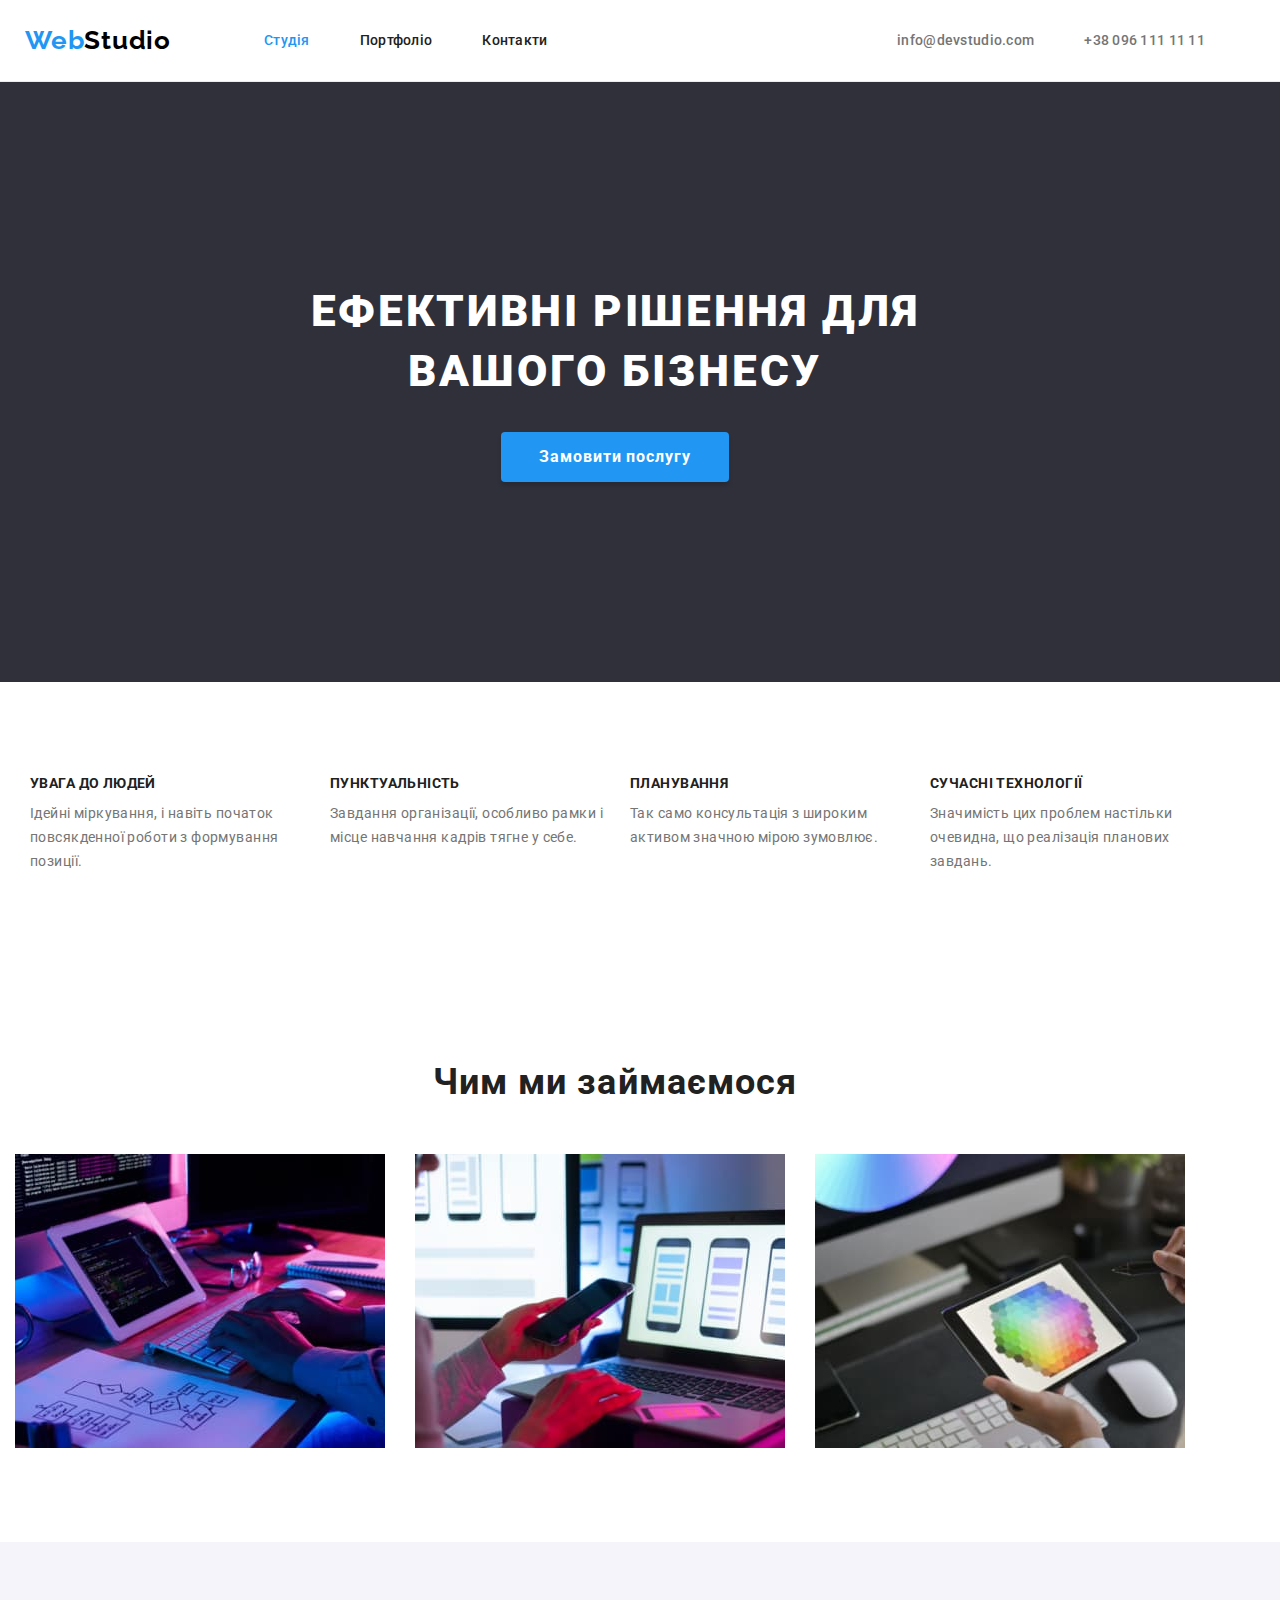
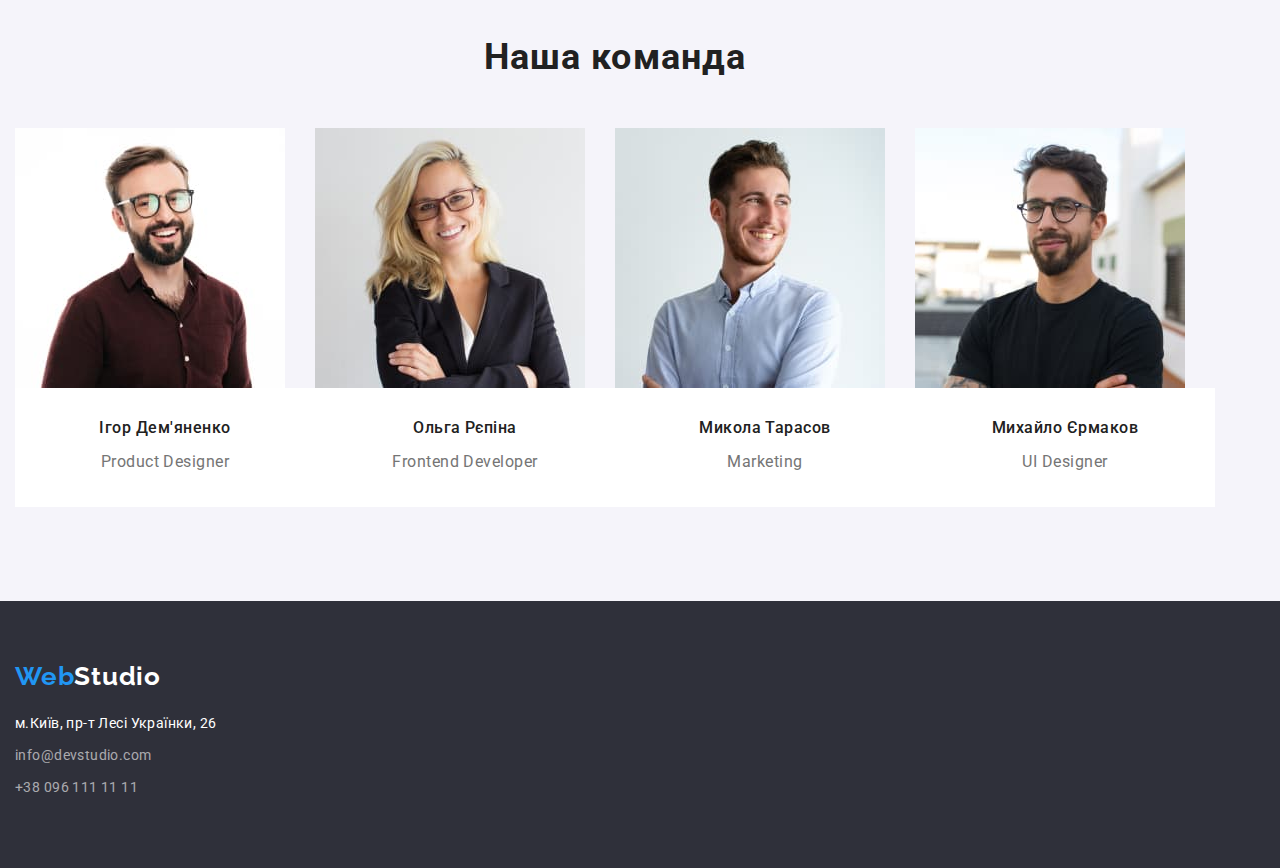
==== commit 1c25142b: "work with flex" ====
--- a/index.html
+++ b/index.html
@@ -62,28 +62,31 @@
           <div class="container">
             <h2 class="visually-hidden">Наші переваги</h2>
             <ul class="benefits list">
-              <li>
+              <li class="item">
                 <h3 class="title">Увага до людей</h3>
                 <p class="text">
                   Ідейні міркування, і навіть початок повсякденної роботи з
                   формування позиції.
                 </p>
               </li>
-              <li>
+
+              <li class="item">
                 <h3 class="title">Пунктуальність</h3>
                 <p class="text">
                   Завдання організації, особливо рамки і місце навчання кадрів
                   тягне у себе.
                 </p>
               </li>
-              <li>
+
+              <li class="item">
                 <h3 class="title">Планування</h3>
                 <p class="text">
                   Так само консультація з широким активом значною мірою
                   зумовлює.
                 </p>
               </li>
-              <li>
+
+              <li class="item">
                 <h3 class="title">Сучасні технології</h3>
                 <p class="text">
                   Значимість цих проблем настільки очевидна, що реалізація
@@ -98,17 +101,19 @@
         <div class="container">
           <h2 class="section-title">Чим ми займаємося</h2>
           <ul class="services list">
-            <li>
+            <li class="item">
               <img src="./images/pk.jpg" alt="Створення сайтів" width="370" />
             </li>
-            <li>
+
+            <li class="item">
               <img
                 src="./images/pk2.jpg"
                 alt="Адаптація сайтів під всі пристрої"
                 width="370"
               />
             </li>
-            <li>
+
+            <li class="item">
               <img
                 src="./images/pk3.jpg"
                 alt="Розробка додатків для планшетів"
@@ -122,28 +127,31 @@
         <div class="container">
           <h2 class="section-title">Наша команда</h2>
           <ul class="team list">
-            <li>
+            <li class="item">
               <img src="./images/igor.jpg" alt="Ігор Демяненко" width="270" />
               <div class="info-team">
                 <h3 class="title">Ігор Дем'яненко</h3>
                 <p class="text">Product Designer</p>
               </div>
             </li>
-            <li>
+
+            <li class="item">
               <img src="./images/olga.jpg" alt="Ольга Рєпіна" width="270" />
               <div class="info-team">
                 <h3 class="title">Ольга Рєпіна</h3>
                 <p class="text">Frontend Developer</p>
               </div>
             </li>
-            <li>
+
+            <li class="item">
               <img src="./images/mikola.jpg" alt="Микола Тарасов" width="270" />
               <div class="info-team">
                 <h3 class="title">Микола Тарасов</h3>
                 <p class="text">Marketing</p>
               </div>
             </li>
-            <li>
+
+            <li class="item">
               <img
                 src="./images/mihailo.jpg"
                 alt="Михайло Єрмаков"
@@ -160,11 +168,11 @@
     </main>
     <footer class="info">
       <div class="container">
-        <a class="logo emphasis" href="./index.html">
+        <a class="logo-footer emphasis" href="./index.html">
           <span class="f-web">Web</span><span class="f-studio">Studio</span></a
         >
         <address>
-          <ul class="info list">
+          <ul class="info-company list">
             <li>
               <a
                 class="address emphasis"
--- a/css/styles.css
+++ b/css/styles.css
@@ -8,6 +8,7 @@
   --white: #fff;
   --btn-bg-color: #f5f4fa;
   --btn-hero-color: #188ce8;
+  --border-header: #ececec;
 }
 
 body {
@@ -51,7 +52,7 @@
 /* Header */
 
 .page-header {
-  border-bottom: 1px solid #ececec;
+  border-bottom: 1px solid var(--border-header);
 }
 
 .web {
@@ -69,13 +70,15 @@
 }
 
 .main-nav {
+  padding-top: 24px;
+  padding: 25px;
+
   display: flex;
   align-items: center;
 }
 
 .site-nav {
   display: flex;
-  /* margin-left: 93px; */
 }
 
 .site-nav .item:not(:last-child) {
@@ -129,12 +132,14 @@
   padding-top: 200px;
   padding-bottom: 200px;
   background-color: var(--second-bc);
-  margin-bottom: 0px;
+  margin-bottom: 0;
 }
 
 .hero-title {
   margin-top: 0;
   margin-bottom: 30px;
+  margin-left: auto;
+  margin-right: auto;
   color: var(--white);
   font-weight: 900;
   font-size: 44px;
@@ -163,6 +168,7 @@
   align-items: center;
   text-align: center;
   letter-spacing: 0.06em;
+  margin: 0 auto;
 }
 
 .hero .btn:hover,
@@ -184,6 +190,15 @@
   letter-spacing: 0.03em;
 }
 
+.benefits {
+  display: flex;
+  flex-wrap: wrap;
+}
+
+.benefits > .item {
+  flex-basis: calc(100% / 4);
+}
+
 .benefits .title {
   margin-top: 0;
   margin-bottom: 10px;
@@ -204,6 +219,25 @@
 
 .bg-color {
   background-color: var(--btn-bg-color);
+}
+
+.services {
+  display: flex;
+  flex-wrap: wrap;
+  justify-content: center;
+}
+
+.services > .item {
+  flex-basis: calc(100% / 3);
+}
+
+.team {
+  display: flex;
+  flex-wrap: wrap;
+}
+
+.team > .item {
+  flex-basis: calc(100% / 4);
 }
 
 .team .title {
@@ -234,10 +268,35 @@
 /* footer */
 
 .info {
+  padding-top: 60px;
+  padding-bottom: 60px;
+
   background-color: var(--second-bc);
 }
 
-.info .address {
+.logo-footer {
+  margin-bottom: 20px;
+
+  display: block;
+  font-family: Raleway, sans-serif;
+  font-weight: 700;
+  font-size: 26px;
+  line-height: 1.19;
+  letter-spacing: 0.03em;
+}
+
+.f-web {
+  color: var(--accent-color);
+}
+
+.f-studio {
+  color: var(--white);
+}
+
+.info-company .address {
+  margin-bottom: 8px;
+
+  display: block;
   color: var(--white);
   font-style: normal;
   font-size: 14px;
@@ -245,7 +304,10 @@
   letter-spacing: 0.03em;
 }
 
-.info .contact {
+.info-company .contact {
+  margin-bottom: 8px;
+
+  display: block;
   color: rgba(255, 255, 255, 0.6);
   font-style: normal;
   font-size: 14px;
@@ -253,21 +315,16 @@
   letter-spacing: 0.03em;
 }
 
-.info .contact:hover,
+.info-company .contact:hover,
 .info .contact:focus {
   color: var(--accent-color);
 }
 
-.f-web {
-  color: var(--accent-color);
-}
-
-.f-studio {
-  color: var(--white);
-}
 /* portfolio */
 
-.services .btn {
+.services-button .btn {
+  margin-bottom: 50px;
+
   background-color: var(--btn-bg-color);
   cursor: pointer;
   font-family: inherit;
@@ -280,10 +337,47 @@
   border: transparent;
 }
 
+.btn:not(last-child) {
+  margin-right: 8px;
+}
+
+.btn1-size {
+  width: 73px;
+}
+
+.btn2-size {
+  width: 125px;
+}
+
+.btn3-size {
+  width: 112px;
+}
+
+.btn4-size {
+  width: 103px;
+}
+
+.btn5-size {
+  width: 130px;
+}
+
 .services .btn:hover,
 .services .btn:focus {
   background-color: var(--accent-color);
   color: var(--white);
+}
+
+.models {
+  display: flex;
+  flex-wrap: wrap;
+}
+
+.models > .item {
+  margin-right: 30px;
+}
+
+.models > .item:nth-child(3n) {
+  margin-right: 0;
 }
 
 .models .title {
@@ -308,6 +402,6 @@
   padding: 20px 0;
 }
 
-.models > li {
+.models > .item {
   border: 1px solid #eee;
 }
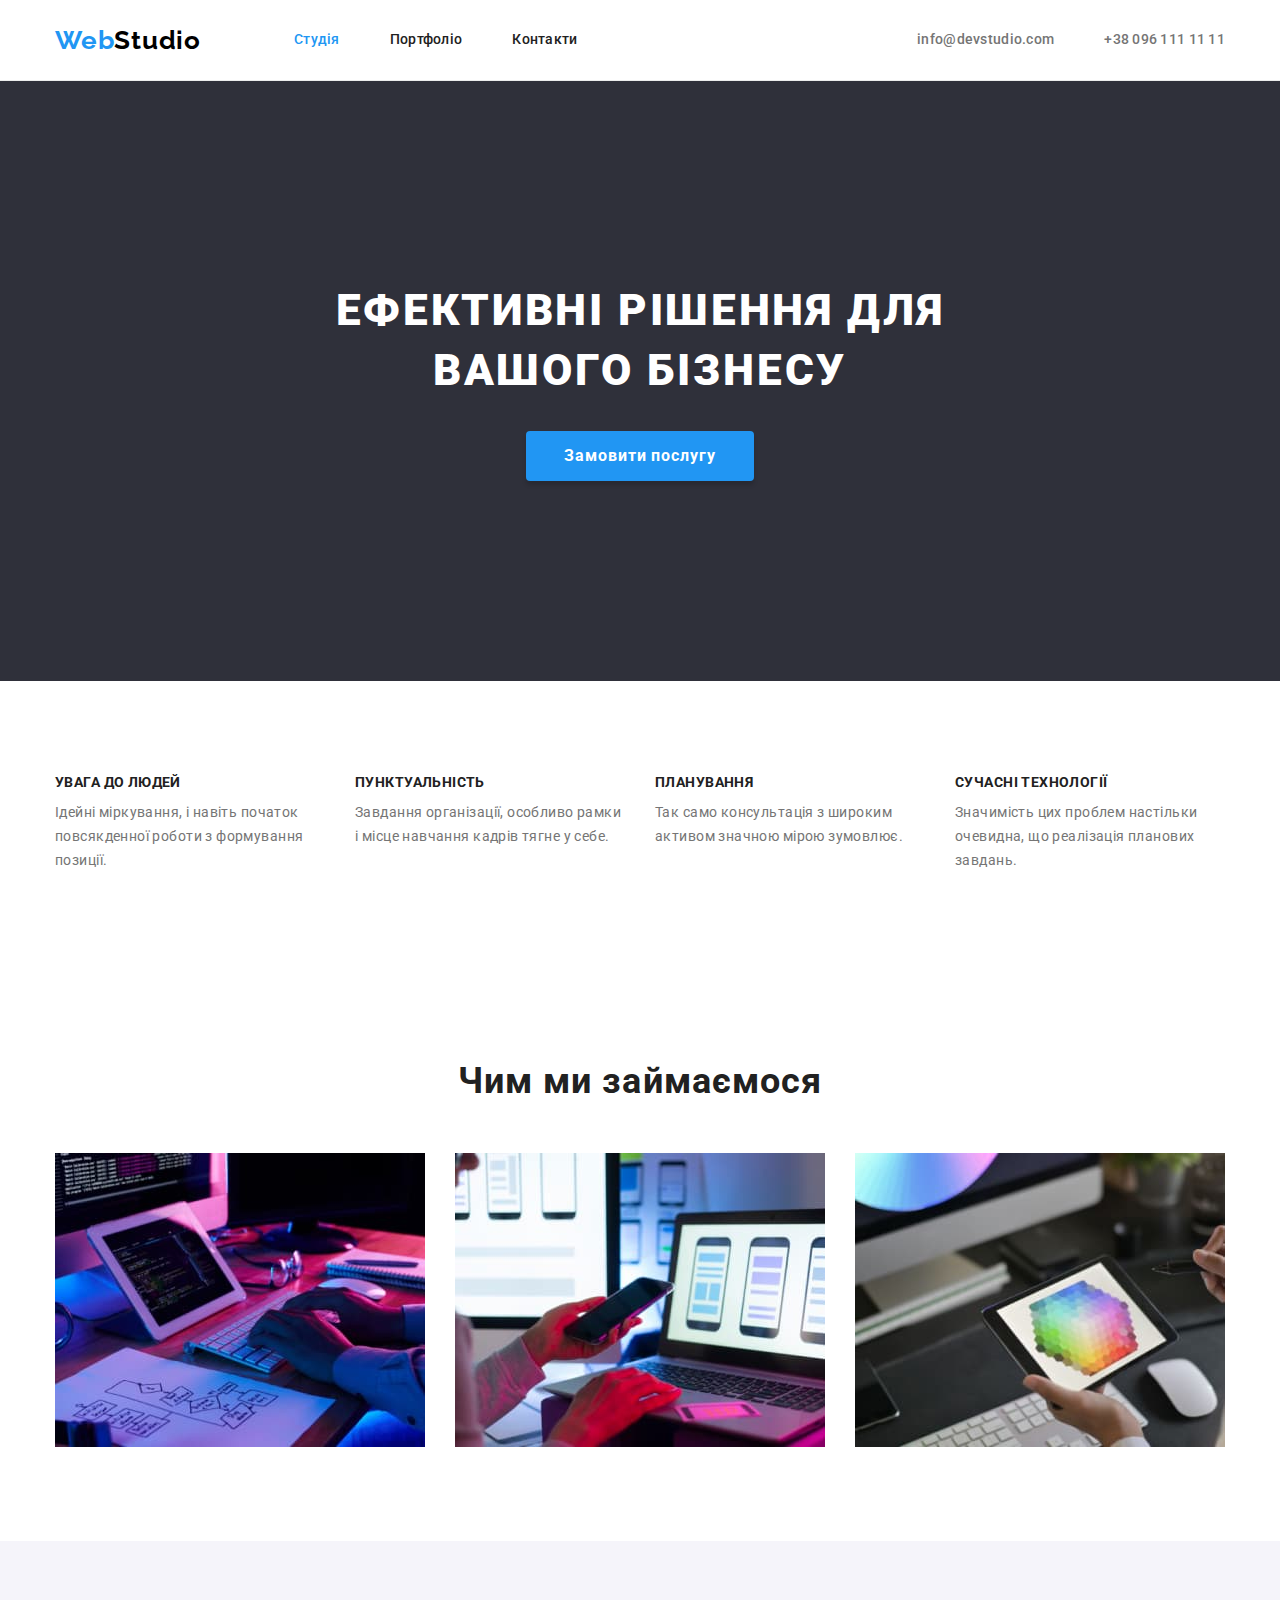
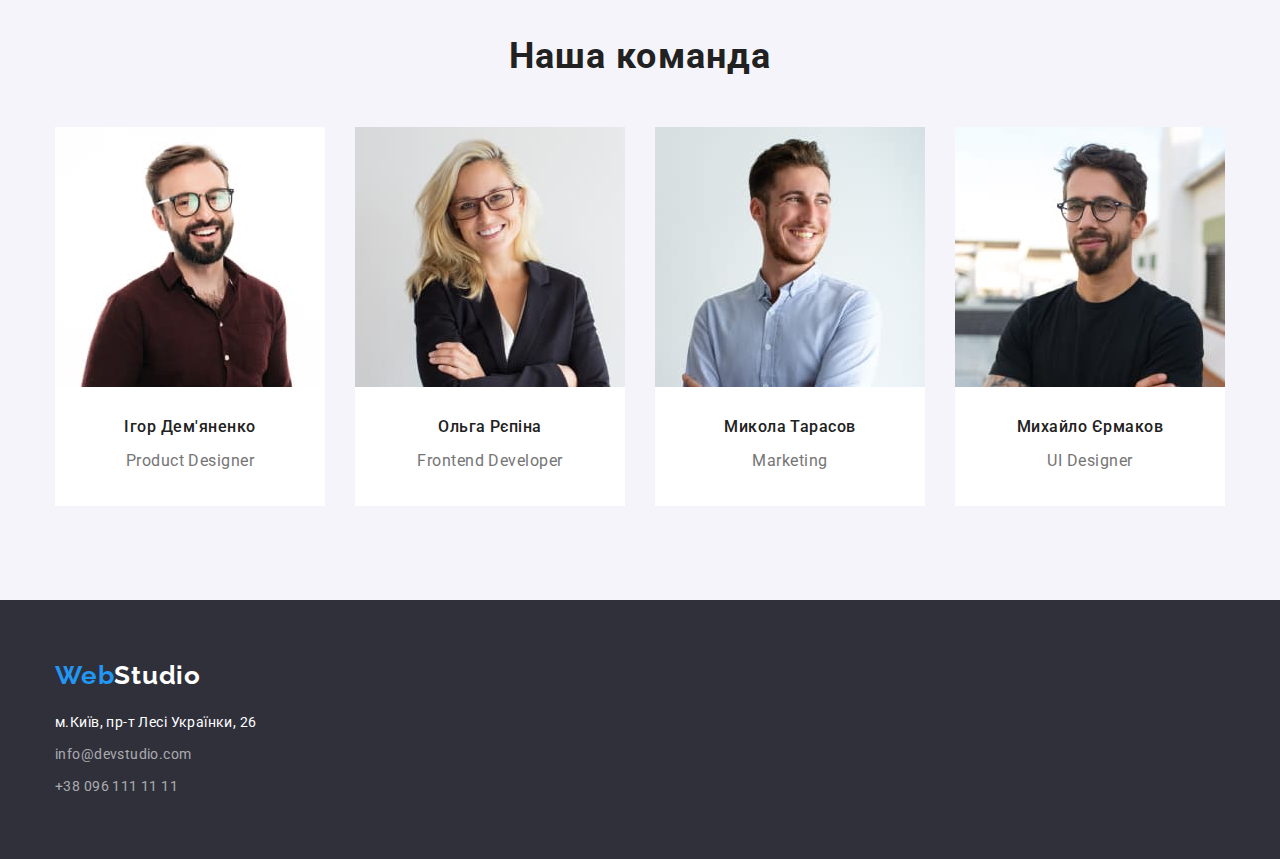
==== commit 458c6007: "correction after mentor" ====
--- a/index.html
+++ b/index.html
@@ -59,45 +59,42 @@
       </section>
       <section class="section">
         <div class="container">
-          <div class="container">
-            <h2 class="visually-hidden">Наші переваги</h2>
-            <ul class="benefits list">
-              <li class="item">
-                <h3 class="title">Увага до людей</h3>
-                <p class="text">
-                  Ідейні міркування, і навіть початок повсякденної роботи з
-                  формування позиції.
-                </p>
-              </li>
+          <h2 class="visually-hidden">Наші переваги</h2>
+          <ul class="benefits list">
+            <li class="item">
+              <h3 class="title">Увага до людей</h3>
+              <p class="text">
+                Ідейні міркування, і навіть початок повсякденної роботи з
+                формування позиції.
+              </p>
+            </li>
 
-              <li class="item">
-                <h3 class="title">Пунктуальність</h3>
-                <p class="text">
-                  Завдання організації, особливо рамки і місце навчання кадрів
-                  тягне у себе.
-                </p>
-              </li>
+            <li class="item">
+              <h3 class="title">Пунктуальність</h3>
+              <p class="text">
+                Завдання організації, особливо рамки і місце навчання кадрів
+                тягне у себе.
+              </p>
+            </li>
 
-              <li class="item">
-                <h3 class="title">Планування</h3>
-                <p class="text">
-                  Так само консультація з широким активом значною мірою
-                  зумовлює.
-                </p>
-              </li>
+            <li class="item">
+              <h3 class="title">Планування</h3>
+              <p class="text">
+                Так само консультація з широким активом значною мірою зумовлює.
+              </p>
+            </li>
 
-              <li class="item">
-                <h3 class="title">Сучасні технології</h3>
-                <p class="text">
-                  Значимість цих проблем настільки очевидна, що реалізація
-                  планових завдань.
-                </p>
-              </li>
-            </ul>
-          </div>
+            <li class="item">
+              <h3 class="title">Сучасні технології</h3>
+              <p class="text">
+                Значимість цих проблем настільки очевидна, що реалізація
+                планових завдань.
+              </p>
+            </li>
+          </ul>
         </div>
       </section>
-      <section class="section">
+      <section class="section .todo">
         <div class="container">
           <h2 class="section-title">Чим ми займаємося</h2>
           <ul class="services list">
@@ -173,7 +170,7 @@
         >
         <address>
           <ul class="info-company list">
-            <li>
+            <li class="info-item">
               <a
                 class="address emphasis"
                 href="https://goo.gl/maps/CPtrU1FHBa2aNyZL9"
@@ -183,7 +180,7 @@
                 м.Київ, пр-т Лесі Українки, 26</a
               >
             </li>
-            <li>
+            <li class="info-item">
               <a class="contact emphasis" href="mailto:info@devstudio.com"
                 >info@devstudio.com</a
               >
--- a/css/styles.css
+++ b/css/styles.css
@@ -46,8 +46,9 @@
 }
 
 .container {
-  width: 1230px;
+  width: 1200px;
   padding: 0 15px;
+  margin: 0 auto;
 }
 /* Header */
 
@@ -67,12 +68,11 @@
   font-size: 26px;
   line-height: 1.19;
   letter-spacing: 0.03em;
+
+  padding: 24px 0;
 }
 
 .main-nav {
-  padding-top: 24px;
-  padding: 25px;
-
   display: flex;
   align-items: center;
 }
@@ -91,6 +91,9 @@
   font-size: 14px;
   line-height: 1.14;
   letter-spacing: 0.02em;
+
+  display: block;
+  padding: 32px 0;
 }
 
 .page-header .link:hover,
@@ -110,6 +113,9 @@
   line-height: 1.14;
   letter-spacing: 0.02em;
   text-decoration: none;
+
+  display: flex;
+  padding: 32px 0;
 }
 
 .page-header .add:hover,
@@ -193,10 +199,11 @@
 .benefits {
   display: flex;
   flex-wrap: wrap;
+  gap: 30px;
 }
 
 .benefits > .item {
-  flex-basis: calc(100% / 4);
+  flex-basis: calc((100% - 30px * 3) / 4);
 }
 
 .benefits .title {
@@ -221,23 +228,29 @@
   background-color: var(--btn-bg-color);
 }
 
+.section .todo {
+  padding-top: 0;
+}
+
 .services {
   display: flex;
   flex-wrap: wrap;
   justify-content: center;
+  gap: 30px;
 }
 
 .services > .item {
-  flex-basis: calc(100% / 3);
+  flex-basis: calc((100% - 30px * 2) / 3);
 }
 
 .team {
   display: flex;
   flex-wrap: wrap;
+  gap: 30px;
 }
 
 .team > .item {
-  flex-basis: calc(100% / 4);
+  flex-basis: calc((100% - 30px * 3) / 4);
 }
 
 .team .title {
@@ -294,8 +307,6 @@
 }
 
 .info-company .address {
-  margin-bottom: 8px;
-
   display: block;
   color: var(--white);
   font-style: normal;
@@ -305,8 +316,6 @@
 }
 
 .info-company .contact {
-  margin-bottom: 8px;
-
   display: block;
   color: rgba(255, 255, 255, 0.6);
   font-style: normal;
@@ -320,11 +329,21 @@
   color: var(--accent-color);
 }
 
+.info-item {
+  margin-bottom: 8px;
+}
+
 /* portfolio */
 
+.services-button {
+  display: flex;
+  flex-wrap: wrap;
+  justify-content: center;
+  gap: 8px;
+  margin-bottom: 50px;
+}
+
 .services-button .btn {
-  margin-bottom: 50px;
-
   background-color: var(--btn-bg-color);
   cursor: pointer;
   font-family: inherit;
@@ -337,28 +356,8 @@
   border: transparent;
 }
 
-.btn:not(last-child) {
-  margin-right: 8px;
-}
-
-.btn1-size {
-  width: 73px;
-}
-
-.btn2-size {
-  width: 125px;
-}
-
-.btn3-size {
-  width: 112px;
-}
-
-.btn4-size {
-  width: 103px;
-}
-
-.btn5-size {
-  width: 130px;
+.btn-size {
+  padding: 6px 22px;
 }
 
 .services .btn:hover,
@@ -370,10 +369,7 @@
 .models {
   display: flex;
   flex-wrap: wrap;
-}
-
-.models > .item {
-  margin-right: 30px;
+  gap: 30px;
 }
 
 .models > .item:nth-child(3n) {
@@ -399,9 +395,7 @@
 }
 
 .img-title {
-  padding: 20px 0;
-}
-
-.models > .item {
+  padding: 20px 24px;
   border: 1px solid #eee;
-}
+  border-top: none;
+}
